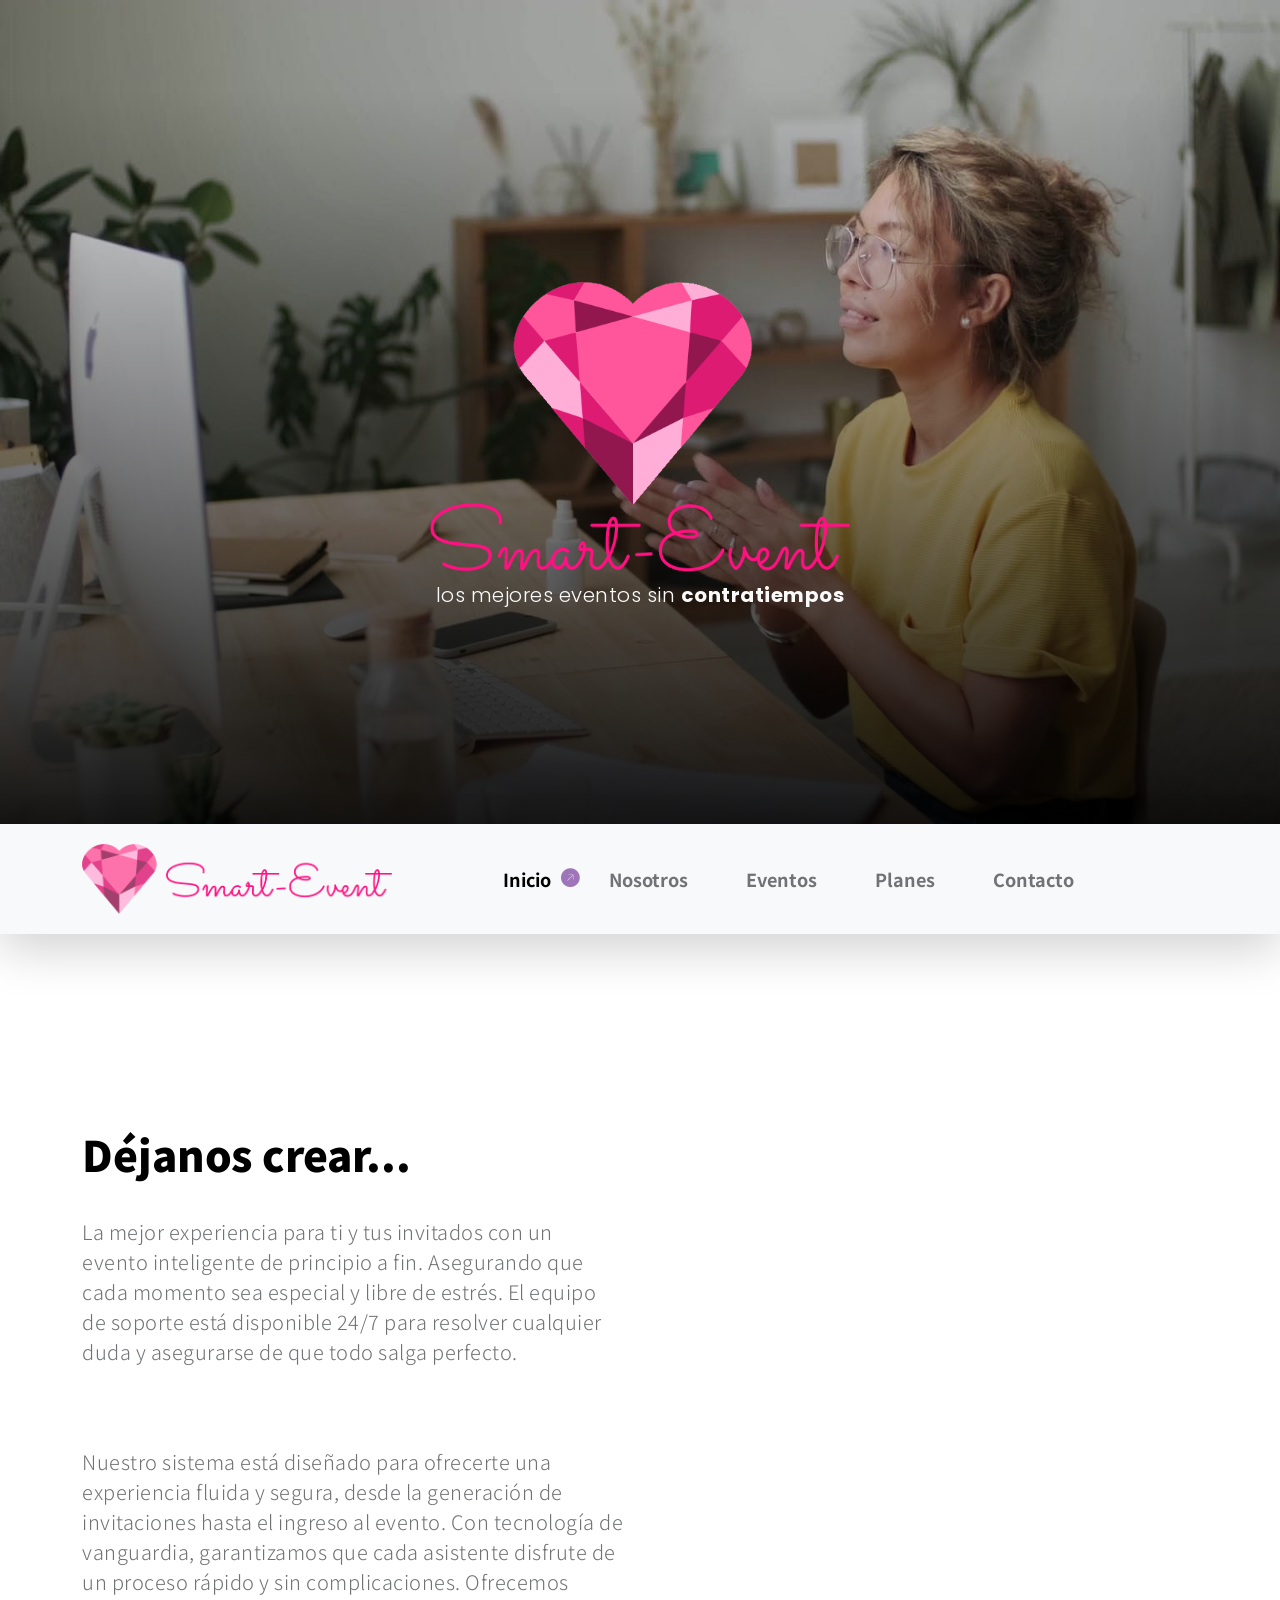
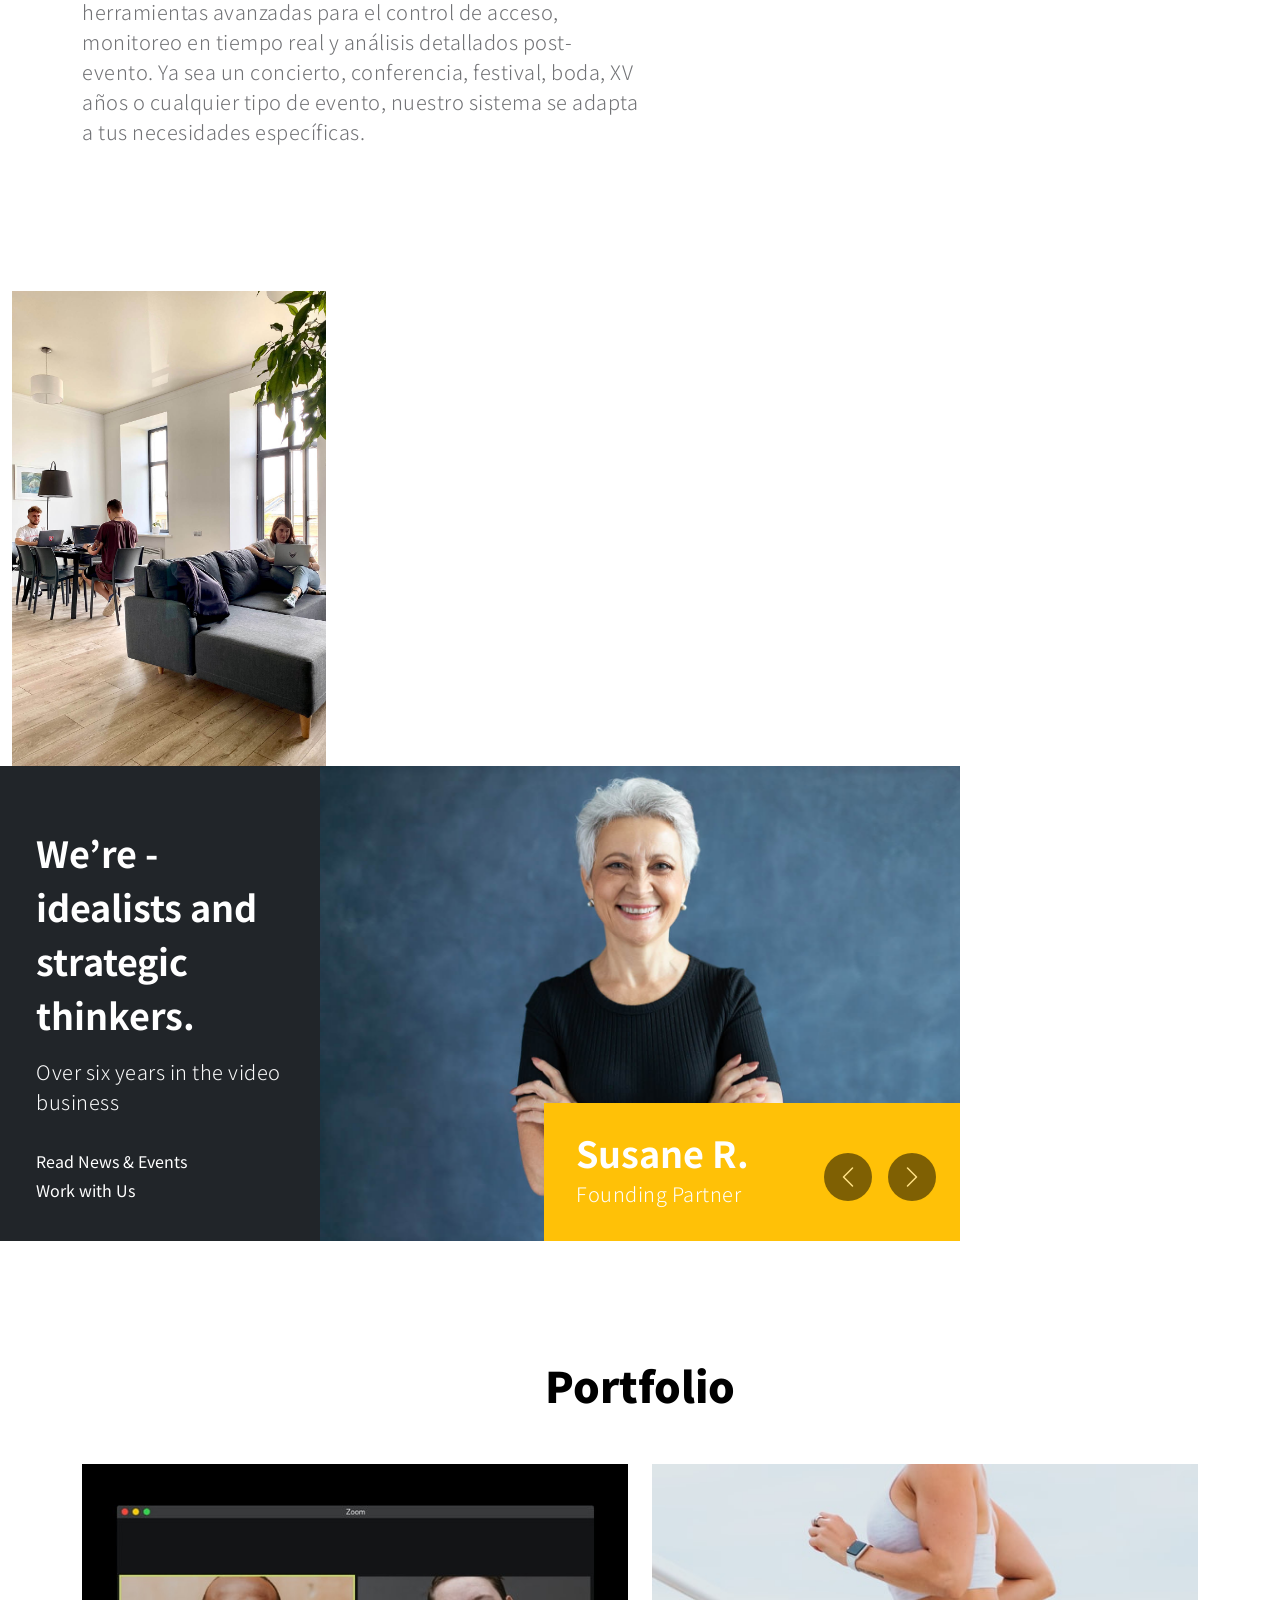
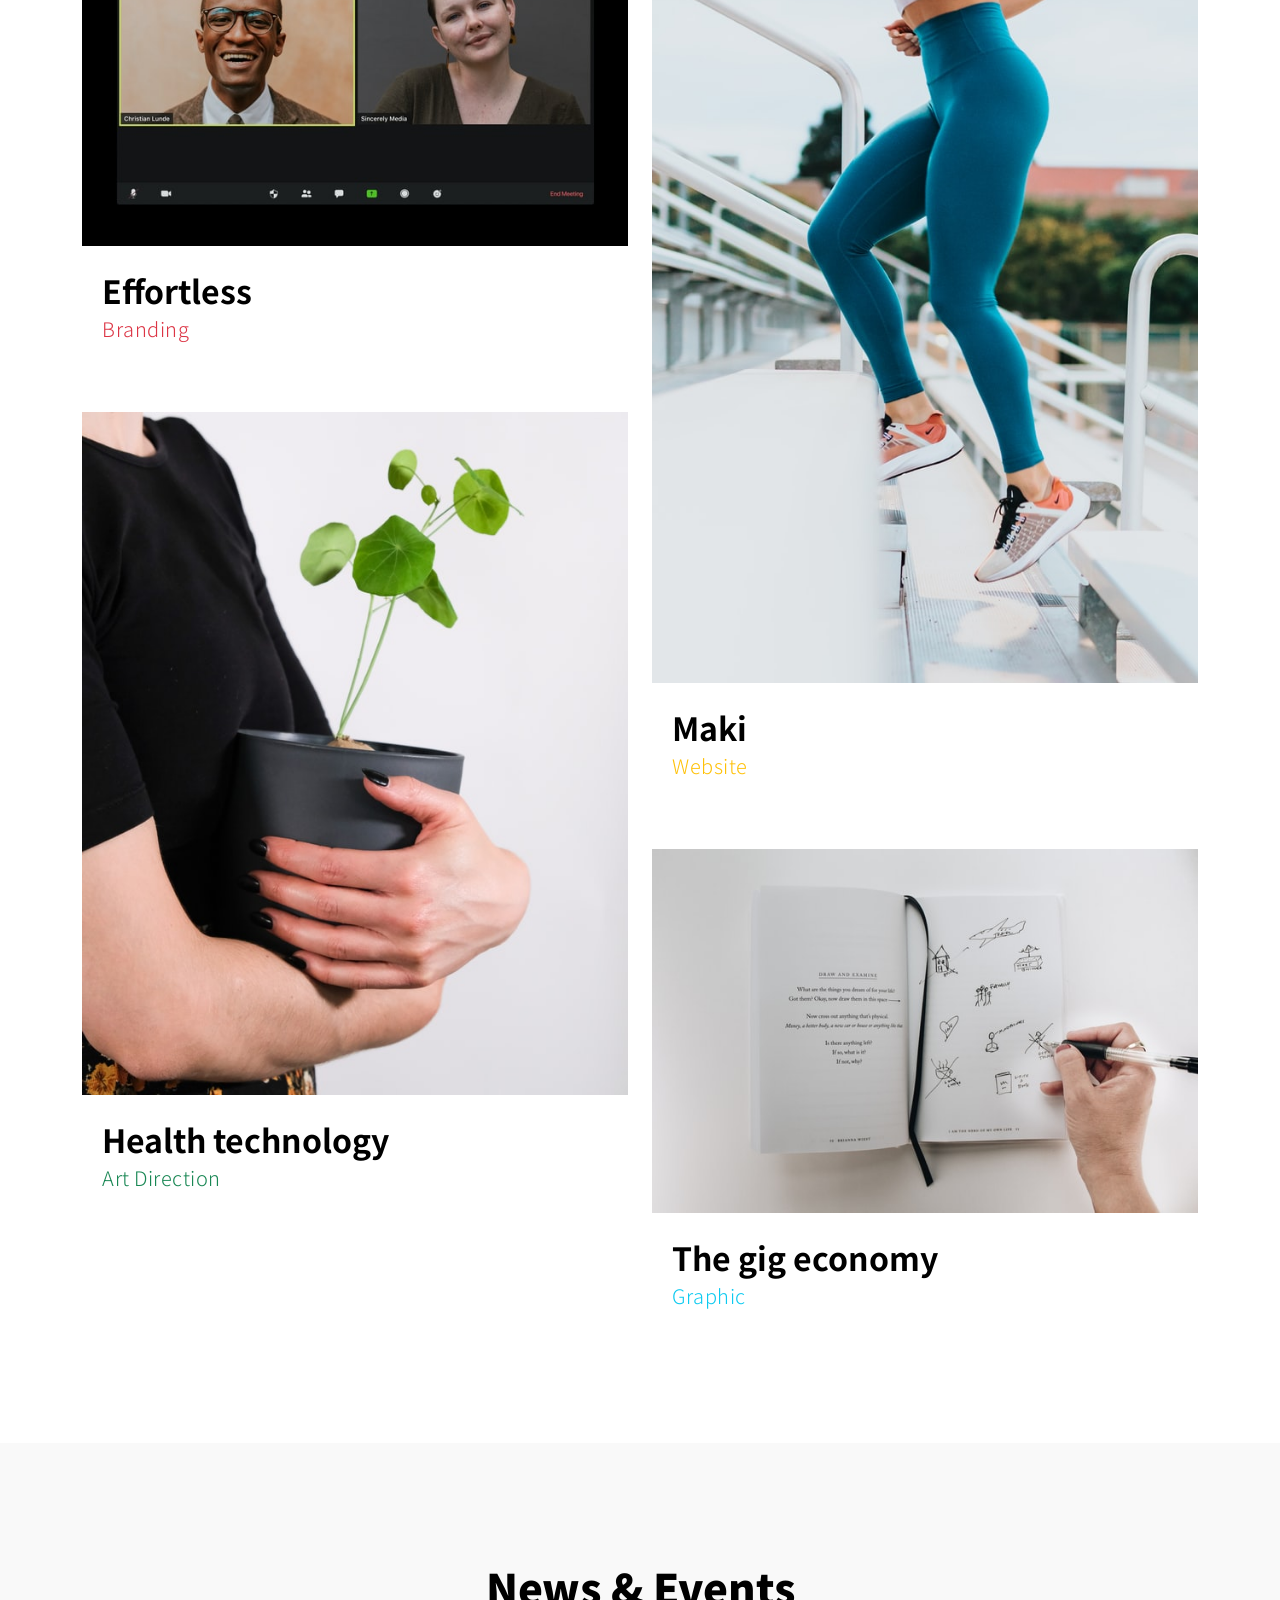
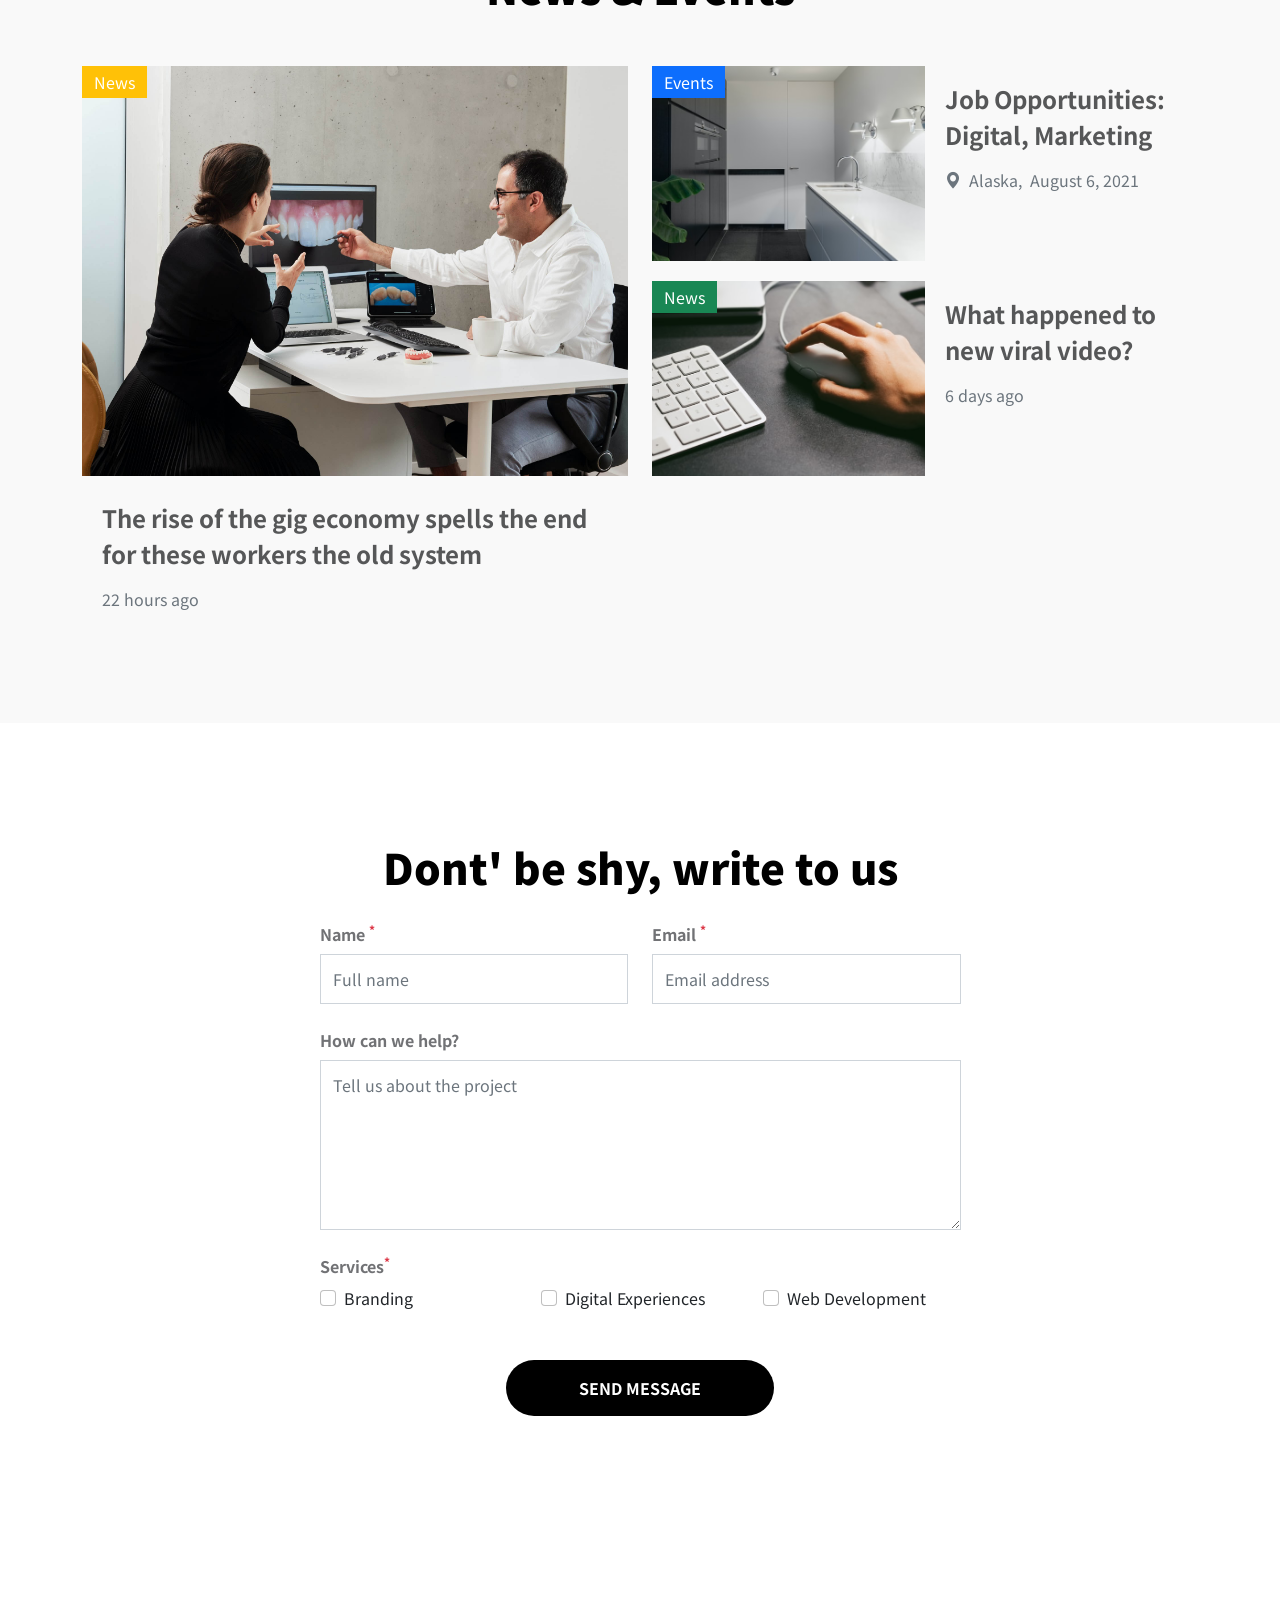
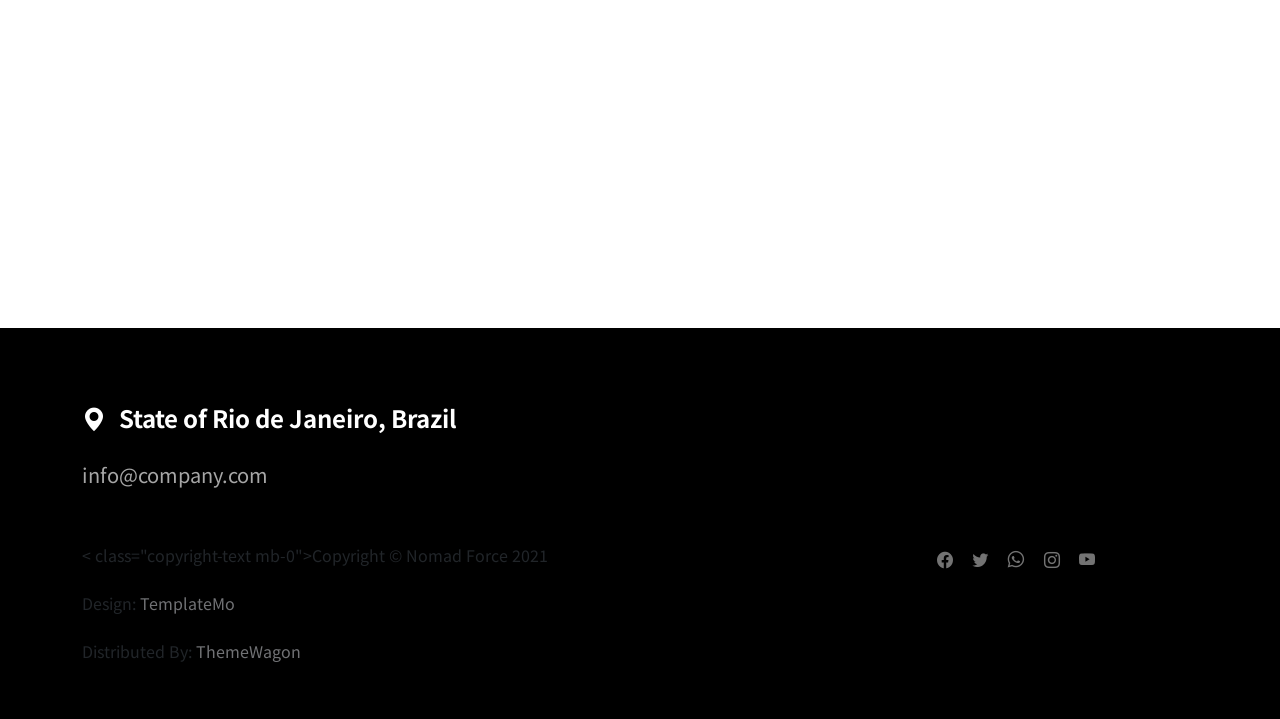
==== landing_se/index.html @ 89d05537 "landing en proceso" ====
<!doctype html>
<html lang="en">
    <head>
        <meta charset="utf-8">
        <meta name="viewport" content="width=device-width, initial-scale=1">

        <meta name="description" content="">
        <meta name="author" content="">

        <title>Smart Event</title>

        <!-- CSS FILES -->
        <link rel="preconnect" href="https://fonts.googleapis.com">

        <link rel="preconnect" href="https://fonts.gstatic.com" crossorigin>
        
        <link href="https://fonts.googleapis.com/css2?family=Noto+Sans+JP:wght@100;300;400;700;900&display=swap" rel="stylesheet">

        <link href="css/bootstrap.min.css" rel="stylesheet">
        <link href="css/bootstrap-icons.css" rel="stylesheet">

        <link rel="stylesheet" href="css/magnific-popup.css">

        <link href="css/aos.css" rel="stylesheet">
        <link rel="preconnect" href="https://fonts.googleapis.com">
        <link rel="preconnect" href="https://fonts.gstatic.com" crossorigin>
        <link href="https://fonts.googleapis.com/css2?family=Poppins:wght@100;300;600&display=swap" rel="stylesheet">
        <link href="https://fonts.googleapis.com/css2?family=Dosis&display=swap" rel="stylesheet">
        <link href="css/templatemo-nomad-force.css" rel="stylesheet">
<!--

TemplateMo 567 Nomad Force

https://templatemo.com/tm-567-nomad-force

-->
    </head>
    
    <body>
    
        <main>

            <section class="hero" id="hero">
                <div class="heroText">
                    <img class="mt-2" src="../assets/brand/img/SmartEventLogoGlow.png" data-aos="zoom-in" data-aos-delay="500" alt="" width="auto" height="290" >
                    <!-- <h3 class="text-white mt-2 mb-lg-4" data-aos="zoom-in" data-aos-delay="500">
                        Smart-Events
                    </h3> -->

                    <p class="text-secondary-white-color mt-2" data-aos="fade-up" data-aos-delay="700" style="font-family: 'Poppins', sans-serif;">
                        los mejores eventos sin <strong >contratiempos</strong>
                    </p>
                </div>

                <div class="videoWrapper">
                    <video autoplay="" loop="" muted="" class="custom-video" poster="videos/792bd98f3e617786c850493560e11c45.jpg">
                        <source src="videos/check-incodigoqr.mp4" type="video/mp4">

                        Your browser does not support the video tag.
                    </video>
                </div>

                <div class="overlay"></div>
            </section>

            <nav class="navbar navbar-expand-lg bg-light shadow-lg">
                <div class="container">

                    <a class="navbar-brand" href="index.html" style="color: #dd1b73; font-family: 'Poppins', sans-serif;">
                        <img src="../assets/brand/img/SmartEventWide.png" alt="" width="auto" height="70">
                    </a>

                    <button class="navbar-toggler" type="button" data-bs-toggle="collapse" data-bs-target="#navbarNav" aria-controls="navbarNav" aria-expanded="false" aria-label="Toggle navigation">
                        <span class="navbar-toggler-icon"></span>
                    </button>

                    <div class="collapse navbar-collapse" id="navbarNav">
                        <ul class="navbar-nav mx-auto">
                            <li class="nav-item active">
                                <a class="nav-link" href="#hero">Inicio</a>
                            </li>

                            <li class="nav-item">
                                <a class="nav-link" href="#about">Nosotros</a>
                            </li>

                            <li class="nav-item">
                                <a class="nav-link" href="#portfolio">Eventos</a>
                            </li>

                            <li class="nav-item">
                                <a class="nav-link" href="#news">Planes</a>
                            </li>

                            <li class="nav-item">
                                <a class="nav-link" href="#contact">Contacto</a>
                            </li>
                        </ul>
                    </div>
                </div>
            </nav>

            <section class="section-padding pb-0" id="about">
                <div class="container mb-5 pb-lg-5">
                    <div class="row">
                        <div class="col-12">
                            <h2 class="mb-3" data-aos="fade-up">Déjanos crear...</h2>
                        </div>

                        <div class="col-lg-6 col-12 mt-3 mb-lg-5">
                            <p class="me-4" data-aos="fade-up" data-aos-delay="300">La mejor experiencia para ti y tus invitados <a rel="nofollow" href="http://paypal.me/templatemo" target="_blank">con un evento inteligente</a> de principio a<a rel="nofollow" href="https://templatemo.com/tm-567-nomad-force" target="_parent"> fin. Asegurando que cada momento sea especial y libre de estrés. El equipo de soporte está disponible 24/7 para resolver cualquier duda y asegurarse de que todo salga perfecto.</p>
                        </div>

                        <div class="col-lg-6 col-12 mt-lg-3 mb-lg-5">
                            <p data-aos="fade-up" data-aos-delay="500">Nuestro sistema está diseñado para ofrecerte una experiencia fluida y segura, desde la generación de invitaciones hasta el ingreso al evento. Con tecnología de vanguardia, garantizamos que cada asistente disfrute de un proceso rápido y sin complicaciones. Ofrecemos herramientas avanzadas para el control de acceso, monitoreo en tiempo real y análisis detallados post-evento. Ya sea un concierto, conferencia, festival, boda, XV años o cualquier tipo de evento, nuestro sistema se adapta a tus necesidades específicas.</p>
                        </div>

                    </div>
                </div>

                <div class="container-fluid">
                    <div class="row">
                        <div class="col-lg-3 col-12 p-0">      
                            <img src="images/elena-rabkina-eVVzwsNhNf4-unsplash.jpg" class="img-fluid about-image" alt="">
                        </div>

                        <div class="col-lg-3 col-12 bg-dark">  
                            <div class="d-flex flex-column flex-wrap justify-content-center h-100 py-5 px-4 pt-lg-4 pb-lg-0">
                                <h3 class="text-white mb-3" data-aos="fade-up">We’re - idealists and strategic thinkers.</h3>

                                <p class="text-secondary-white-color" data-aos="fade-up">Over six years in the video business</p>

                                <div class="mt-3 custom-links">
                                    
                                    <a href="#news" class="text-white custom-link" data-aos="zoom-in" data-aos-delay="100">Read News & Events</a>

                                    <a href="#contact" class="text-white custom-link" data-aos="zoom-in" data-aos-delay="300">Work with Us</a>
                                </div>

                            </div>
                        </div>

                        <div class="col-lg-6 col-12 p-0">  
                            <section id="myCarousel" class="carousel slide carousel-fade" data-bs-ride="carousel">
                                <div class="carousel-inner">
                                    <div class="carousel-item active">
                                        <img src="images/people/studio-shot-beautiful-happy-retired-caucasian-female-with-pixie-hairdo-crossing-arms-her-chest-having-confident-look-smiling-broadly.jpg" class="img-fluid team-image" alt="">

                                        <div class="team-thumb bg-warning">
                                            <h3 class="text-white mb-0">Susane R.</h3>

                                            <p class="text-secondary-white-color mb-0">Founding Partner</p>
                                        </div>
                                    </div>

                                    <div class="carousel-item">
                                        <img src="images/people/project-leder-with-disabilities-looking-front-sitting-immobilized-wheelchair-business-office-room.jpg" class="img-fluid team-image" alt="">

                                        <div class="team-thumb bg-primary">
                                            <h3 class="text-white mb-0">Morgan S.</h3>

                                            <p class="text-secondary-white-color mb-0">CEO & Investor</p>
                                        </div>
                                    </div>

                                    <div class="carousel-item">
                                        <img src="images/people/asia-business-woman-feeling-happy-smiling-looking-camera-while-relax-home-office.jpg" class="img-fluid team-image" alt="">

                                        <div class="team-thumb bg-success">
                                            <h3 class="text-white mb-0">Naomi W.</h3>

                                            <p class="text-secondary-white-color mb-0">Art Director</p>
                                        </div>
                                    </div>

                                    <div class="carousel-item">
                                        <img src="images/people/happy-african-american-professional-manager-smiling-looking-camera-headshot-portrait.jpg" class="img-fluid team-image" alt="">

                                        <div class="team-thumb bg-info">
                                            <h3 class="text-white mb-0">Robinson H.</h3>

                                            <p class="text-secondary-white-color mb-0">Sales & Marketing</p>
                                        </div>
                                    </div>

                                    <div class="carousel-item">
                                        <img src="images/people/working-business-lady.jpg" class="img-fluid team-image" alt="">

                                        <div class="team-thumb bg-danger">
                                            <h3 class="text-white mb-0">Jane M.</h3>

                                            <p class="text-secondary-white-color mb-0">Project Management</p>
                                        </div>
                                    </div>
                                </div>

                                <button class="carousel-control-prev" type="button" data-bs-target="#myCarousel" data-bs-slide="prev">
                                      <span class="carousel-control-prev-icon" aria-hidden="true"></span>

                                      <span class="visually-hidden">Previous</span>
                                </button>

                                <button class="carousel-control-next" type="button" data-bs-target="#myCarousel" data-bs-slide="next">
                                      <span class="carousel-control-next-icon" aria-hidden="true"></span>

                                      <span class="visually-hidden">Next</span>
                                </button>
                            </section>

                        </div>
                    </div>
                </div>
            </section>

            <section class="section-padding" id="portfolio">
                <div class="container">
                    <div class="row">

                        <div class="col-12">
                            <h2 class="mb-5 text-center" data-aos="fade-up">Portfolio</h2>
                        </div>

                        <div class="col-lg-6 col-12">
                            <div class="portfolio-thumb mb-5" data-aos="fade-up">
                                <a href="images/portfolio/visuals-Y4qzW3AsvqI-unsplash.jpeg" class="image-popup">
                                    <img src="images/portfolio/visuals-Y4qzW3AsvqI-unsplash.jpeg" class="img-fluid portfolio-image" alt="">
                                </a>

                                <div class="portfolio-info">                     
                                    <h4 class="portfolio-title mb-0">Effortless</h4>

                                    <p class="text-danger">Branding</p>
                                </div>
                            </div> 

                            <div class="portfolio-thumb" data-aos="fade-up">
                                <a href="images/portfolio/severin-candrian-nn3uIZqmUtE-unsplash.jpeg" class="image-popup">
                                    <img src="images/portfolio/severin-candrian-nn3uIZqmUtE-unsplash.jpeg" class="img-fluid portfolio-image" alt="">
                                </a>

                                <div class="portfolio-info">                     
                                    <h4 class="portfolio-title mb-0">Health technology</h4>

                                    <p class="text-success">Art Direction</p>
                                </div>
                            </div> 
                        </div>

                        <div class="col-lg-6 col-12">
                            <div class="portfolio-thumb mt-5 mt-lg-0 mb-5" data-aos="fade-up">
                                <a href="images/portfolio/tyler-nix-Y1drF0Y3Oe0-unsplash.jpeg" class="image-popup">
                                    <img src="images/portfolio/tyler-nix-Y1drF0Y3Oe0-unsplash.jpeg" class="img-fluid portfolio-image" alt="">
                                </a>

                                <div class="portfolio-info">                     
                                    <h4 class="portfolio-title mb-0">Maki</h4>

                                    <p class="text-warning">Website</p>
                                </div>
                            </div> 

                            <div class="portfolio-thumb" data-aos="fade-up">
                                <a href="images/portfolio/thought-catalog-gv-T-OjLe4c-unsplash.jpeg" class="image-popup">
                                    <img src="images/portfolio/thought-catalog-gv-T-OjLe4c-unsplash.jpeg" class="img-fluid portfolio-image" alt="">
                                </a>

                                <div class="portfolio-info">                     
                                    <h4 class="portfolio-title mb-0">The gig economy</h4>

                                    <p class="text-info">Graphic</p>
                                </div>
                            </div> 
                        </div>

                    </div>
                </div>
            </section>

            <section class="news section-padding" id="news">
                <div class="container">
                    <div class="row">

                        <div class="col-12">
                            <h2 class="mb-5 text-center" data-aos="fade-up">News & Events</h2>
                        </div>

                        <div class="col-lg-6 col-12 mb-5 mb-lg-0">
                            <div class="news-thumb" data-aos="fade-up">
                                <a href="news-detail.html" class="news-image-hover news-image-hover-warning">
                                    <img src="images/news/caroline-lm-uqveD8dYPUM-unsplash.jpg" class="img-fluid large-news-image news-image" alt="">
                                </a>

                                <div class="news-category bg-warning text-white">News</div>
                                
                                <div class="news-text-info">
                                    <h5 class="news-title">
                                        <a href="news-detail.html" class="news-title-link">The rise of the gig economy spells the end for these workers the old system</a>
                                    </h5>

                                    <span class="text-muted">22 hours ago</span>
                                </div>
                            </div> 
                        </div>

                        <div class="col-lg-6 col-12">
                            <div class="news-thumb news-two-column d-flex flex-column flex-lg-row" data-aos="fade-up">
                                <div class="news-top w-100">
                                    
                                    <a href="news-detail.html" class="news-image-hover news-image-hover-primary">
                                        <img src="images/news/jean-philippe-delberghe-MmanXAs1sKw-unsplash.jpeg" class="img-fluid news-image" alt="">
                                    </a>

                                    <div class="news-category bg-primary text-white">Events</div>
                                </div>
                                
                                <div class="news-bottom w-100">
                                    <div class="news-text-info">
                                        <h5 class="news-title">
                                            <a href="news-detail.html" class="news-title-link">Job Opportunities: Digital, Marketing</a>
                                        </h5>

                                        <div class="d-flex flex-wrap">
                                            <span class="text-muted me-2">
                                                <i class="bi-geo-alt-fill me-1 mb-2 mb-lg-0"></i>
                                                Alaska,
                                            </span>

                                            <span class="text-muted">August 6, 2021</span>
                                        </div>
                                    </div>
                                </div>
                            </div> 

                            <div class="news-thumb news-two-column d-flex flex-column flex-lg-row" data-aos="fade-up">
                                <div class="news-top w-100" data-aos="fade-up">
                                    
                                    <a href="news-detail.html" class="news-image-hover news-image-hover-success">
                                        <img src="images/news/maria-stewart-p4tj0g-_aMM-unsplash.jpeg" class="img-fluid news-image" alt="">
                                    </a>

                                    <div class="news-category bg-success text-white">News</div>
                                </div>
                                
                                <div class="news-bottom w-100">
                                    <div class="news-text-info">
                                        <h5 class="news-title">
                                            <a href="news-detail.html" class="news-title-link">What happened to new viral video?</a>
                                        </h5>

                                        <span class="text-muted">6 days ago</span>
                                    </div>
                                </div>
                            </div> 
                        </div>

                    </div>
                </div>
            </section>

            <section class=" contact section-padding" id="contact">
                <div class="container">
                    <div class="row">
                        
                        <div class="col-lg-7 col-12 mx-auto">

                            <h2 class="mb-4 text-center" data-aos="fade-up">Dont' be shy, write to us</h2>

                            <form action="#" method="post" class="contact-form" role="form" data-aos="fade-up">

                                <div class="row">
                                    
                                    <div class="col-lg-6 col-6">
                                        <label for="name" class="form-label">Name <sup class="text-danger">*</sup></label>

                                        <input type="text" name="name" id="name" class="form-control" placeholder="Full name" required>
                                    </div>

                                    <div class="col-lg-6 col-6">
                                        <label for="email" class="form-label">Email <sup class="text-danger">*</sup></label>

                                        <input type="email" name="email" id="email" pattern="[^ @]*@[^ @]*" class="form-control" placeholder="Email address" required>
                                    </div>

                                    <div class="col-12 my-4">
                                        <label for="message" class="form-label">How can we help?</label>

                                        <textarea name="message" rows="6" class="form-control" id="message" placeholder="Tell us about the project" required></textarea>
                                        
                                    </div>

                                    <div class="col-12">
                                        <label for="services" class="form-label">Services<sup class="text-danger">*</sup></label>
                                    </div>

                                    <div class="col-lg-4 col-12">
                                        <div class="form-check">
                                            <input type="checkbox" id="checkbox1" name="checkbox1" class="form-check-input">

                                            <label class="form-check-label" for="checkbox1">Branding</label>
                                          </div>
                                    </div>

                                    <div class="col-lg-4 col-12 my-2 my-lg-0">
                                        <div class="form-check">
                                            <input type="checkbox" id="checkbox2" name="checkbox2" class="form-check-input">

                                            <label class="form-check-label" for="checkbox2">Digital Experiences</label>
                                          </div>
                                    </div>

                                    <div class="col-lg-4 col-12">
                                        <div class="form-check">
                                            <input type="checkbox" id="checkbox3" name="checkbox3" class="form-check-input">

                                            <label class="form-check-label" for="checkbox3">Web Development</label>
                                          </div>
                                    </div>
                                </div>

                                <div class="col-lg-5 col-12 mx-auto mt-5">
                                    <button type="submit" class="form-control">Send Message</button>
                                </div>
                            </form>
                        </div>

                    </div>
                </div>
            </section>

            <section class="google-map">
                <iframe src="https://maps.google.com/maps?q=Av.+L%C3%BAcio+Costa,+Rio+de+Janeiro+-+RJ,+Brazil&t=&z=13&ie=UTF8&iwloc=&output=embed" class="map-iframe" width="100%" height="400" style="border:0;" allowfullscreen="" loading="lazy"></iframe>
            </section>

        </main>

        <footer class="site-footer">
            <div class="container">
                <div class="row">

                    <div class="col-12">
                        <h5 class="text-white">
                            <i class="bi-geo-alt-fill me-2"></i>
                            State of Rio de Janeiro, Brazil
                        </h5>

                        <a href="mailto:info@company.com" class="custom-link mt-3 mb-5">
                            info@company.com
                        </a>
                    </div>

                    <div class="col-6">
                        < class="copyright-text mb-0">Copyright © Nomad Force 2021 
                        
                        <br><br>Design: <a href="https://templatemo.com/page/1" target="_parent">TemplateMo</a><br><br>
                    
                        Distributed By: <a href="https://themewagon.com/" target="_blank">ThemeWagon</a>
                    </p>
                    
                    </div>

                    <div class="col-lg-3 col-5 ms-auto">
                        <ul class="social-icon">
                            <li><a href="#" class="social-icon-link bi-facebook"></a></li>

                            <li><a href="#" class="social-icon-link bi-twitter"></a></li>

                            <li><a href="#" class="social-icon-link bi-whatsapp"></a></li>

                            <li><a href="#" class="social-icon-link bi-instagram"></a></li>

                            <li><a href="#" class="social-icon-link bi-youtube"></a></li>
                        </ul>
                    </div>

                </div>
            </section>
        </footer>

        <!-- JAVASCRIPT FILES -->
        <script src="js/jquery.min.js"></script>
        <script src="js/bootstrap.bundle.min.js"></script>
        <script src="js/jquery.sticky.js"></script>
        <script src="js/aos.js"></script>
        <script src="js/jquery.magnific-popup.min.js"></script>
        <script src="js/magnific-popup-options.js"></script>
        <script src="js/scrollspy.min.js"></script>
        <script src="js/custom.js"></script>

    </body>
</html>
---- landing_se/css/templatemo-nomad-force.css ----
/*

TemplateMo 567 Nomad Force

https://templatemo.com/tm-567-nomad-force

*/

/*---------------------------------------
  CUSTOM PROPERTIES ( VARIABLES )             
-----------------------------------------*/
:root {
  --white-color:                  #FFFFFF;
  --primary-color:                #9F75B9;
  --section-bg-color:             #f9f9f9;
  --dark-color:                   #000000;
  --grey-color:                   #fcfeff;
  --text-secondary-white-color:   rgba(255, 255, 255, 0.98);
  --title-color:                  #565758;
  --p-color:                      #717275;

  --body-font-family:           'Noto Sans JP', sans-serif;

  --h1-font-size:               72px;
  --h2-font-size:               42px;
  --h3-font-size:               36px;
  --h4-font-size:               32px;
  --h5-font-size:               24px;
  --h6-font-size:               22px;
  --p-font-size:                20px;
  --copyright-text-font-size:   14px;
  --custom-link-font-size:      12px;

  --font-weight-light:          300;
  --font-weight-normal:         400;
  --font-weight-bold:           700;
  --font-weight-black:          900;
}

body,
html {
  height: 100%;
}

body {
    background: var(--white-color);
    font-family: var(--body-font-family);    
    position: relative;
}

/*---------------------------------------
  TYPOGRAPHY               
-----------------------------------------*/

h2,
h3,
h4,
h5,
h6 {
  color: var(--dark-color);
  line-height: inherit;
}

h1,
h2,
h3,
h4,
h5,
h6 {
  font-weight: var(--font-weight-bold);
}

h1,
h2 {
  font-weight: var(--font-weight-black);
}

h1 {
  font-size: var(--h1-font-size);
  line-height: normal;
}

h2 {
  font-size: var(--h2-font-size);
}

h3 {
  font-size: var(--h3-font-size);
}

h4 {
  font-size: var(--h4-font-size);
}

h5 {
  font-size: var(--h5-font-size);
}

h6 {
  font-size: var(--h6-font-size);
}

p {
  color: var(--p-color);
  font-size: var(--p-font-size);
  font-weight: var(--font-weight-light);
  letter-spacing: 0.5px;
}

.text-secondary-white-color {
  color: var(--text-secondary-white-color);
}

a, 
button {
  touch-action: manipulation;
  transition: all 0.3s;
}

a {
  color: var(--p-color);
  text-decoration: none;
}

a:hover {
  color: var(--primary-color);
}

::selection {
  background: var(--dark-color);
  color: var(--white-color);
}

.custom-underline {
  border-bottom: 2px solid var(--white-color);
  color: var(--white-color);
  padding-bottom: 4px;
}

.videoWrapper {
  position: relative;
  padding-bottom: 56.25%; /* 16:9 */
  height: 0;
  z-index: -100;
}

.custom-video {
  position: absolute;
  top: 0;
  left: 0;
  width: 100%;
  height: 100%;
}

.overlay {
  background: linear-gradient(to top, #000, transparent 90%);
  position: absolute;
  top: 0;
  right: 0;
  bottom: 0;
  left: 0;
}

/*---------------------------------------
  CUSTOM LINK               
-----------------------------------------*/
.custom-links {
  max-width: 230px;
}

.custom-link {
  position: relative;
  overflow: hidden;
  z-index: 1;
  display: inline-block;
  transition: all .3s cubic-bezier(.645,.045,.355,1);
}

.custom-link::after {
  content: "";
  width: 0;
  height: 2px;
  bottom: 0;
  position: absolute;
  left: auto;
  right: 0;
  z-index: -1;
  transition: width .6s cubic-bezier(.25,.8,.25,1) 0s;
  background: currentColor;
}

.custom-link:hover::after {
  width: 100%;
  left: 0;
  right: auto;
}

.custom-link:hover,
.custom-link:hover::after {
  color: var(--white-color);
}

b,
strong {
  font-weight: var(--font-weight-bold);
}

/*---------------------------------------
  NAVIGATION               
-----------------------------------------*/

.navbar {
  z-index: 9;
  right: 0;
  left: 0;
  padding-top: 15px;
  padding-bottom: 15px;
}

.navbar-brand {
  color: var(--primary-color);
  font-size: 24px;
  font-weight: var(--font-weight-bold);
}

.navbar-expand-lg .navbar-nav .nav-link {
  padding-right: 15px;
  padding-left: 15px;
}

.navbar-nav .nav-link::after {
  content: "\f140";
  font-family: bootstrap-icons;
  display: inline-block;
  margin-left: 10px;
  color: var(--primary-color);
  opacity: 0;
  -webkit-transition: opacity 0.3s, -webkit-transform 0.3s;
  -moz-transition: opacity 0.3s, -moz-transform 0.3s;
  transition: opacity 0.3s, transform 0.3s;
  -webkit-transform: translateY(10px);
  -moz-transform: translateY(10px);
  transform: translateY(10px);
}

.navbar-nav .nav-link:hover::after {
  opacity: 1;
  -webkit-transform: translateY(0px);
  -moz-transform: translateY(0px);
  transform: translateY(0px);
}

.navbar-nav .nav-link {
  color: var(--p-color);
  font-size: 18px;
  font-weight: var(--font-weight-bold);
  position: relative;
}

.navbar-nav .nav-link:hover::after,
.navbar-nav .nav-item.active .nav-link::after {
  color: var(--primary-color);
  opacity: 1;
  -webkit-transform: translateY(0px);
  -moz-transform: translateY(0px);
  transform: translateY(0px);
}

.navbar-nav .nav-item.active .nav-link,
.nav-link:focus, 
.nav-link:hover {
  color: var(--dark-color);
}

.nav-link:focus {
  color: var(--p-color);
}

.navbar-toggler {
  border: 0;
  padding: 0;
  cursor: pointer;
  margin: 0;
  width: 30px;
  height: 35px;
  outline: none;
}

.navbar-toggler:focus {
  outline: none;
  box-shadow: none;
}

.navbar-toggler[aria-expanded="true"] .navbar-toggler-icon {
  background: transparent;
}

.navbar-toggler[aria-expanded="true"] .navbar-toggler-icon:before,
.navbar-toggler[aria-expanded="true"] .navbar-toggler-icon:after {
  transition: top 300ms 50ms ease, -webkit-transform 300ms 350ms ease;
  transition: top 300ms 50ms ease, transform 300ms 350ms ease;
  transition: top 300ms 50ms ease, transform 300ms 350ms ease, -webkit-transform 300ms 350ms ease;
  top: 0;
}

.navbar-toggler[aria-expanded="true"] .navbar-toggler-icon:before {
  transform: rotate(45deg);
}

.navbar-toggler[aria-expanded="true"] .navbar-toggler-icon:after {
  transform: rotate(-45deg);
}

.navbar-toggler .navbar-toggler-icon {
  background: var(--dark-color);
  transition: background 10ms 300ms ease;
  display: block;
  width: 30px;
  height: 2px;
  position: relative;
}

.navbar-toggler .navbar-toggler-icon:before,
.navbar-toggler .navbar-toggler-icon:after {
  transition: top 300ms 350ms ease, -webkit-transform 300ms 50ms ease;
  transition: top 300ms 350ms ease, transform 300ms 50ms ease;
  transition: top 300ms 350ms ease, transform 300ms 50ms ease, -webkit-transform 300ms 50ms ease;
  position: absolute;
  right: 0;
  left: 0;
  background: var(--dark-color);
  width: 30px;
  height: 2px;
  content: '';
}

.navbar-toggler .navbar-toggler-icon:before {
  top: -8px;
}

.navbar-toggler .navbar-toggler-icon:after {
  top: 8px;
}

/*---------------------------------------
  HERO              
-----------------------------------------*/
.hero {
  position: relative;
  overflow: hidden;
}

@media screen and (min-width: 992px) {
  .hero {
    height: 100vh;
  }

  .custom-video,
  .news-detail-image {
    object-fit: cover;
    width: 100vw;
    height: 100vh;
  }

  .sticky-wrapper {
    position: relative;
    bottom: 76px;
  }
}

.heroText {
  position: absolute;
  z-index: 9;
  top: 50%;
  left: 50%;
  transform: translate(-50%, -50%);
  width: 85%;
  text-align: center;
}

/*---------------------------------------
  ABOUT & TEAM MEMBERS               
-----------------------------------------*/
.about-image,
.team-image {
  width: 100%;
  height: 100%;
  max-height: 635px;
  min-height: 475px;
  object-fit: cover;
}

.team-thumb {
  background: var(--white-color);
  position: absolute;
  bottom: 0;
  right: 0;
  width: 65%;
  padding: 22px 32px 32px 32px;
}

.carousel-control-next, 
.carousel-control-prev {
  top: auto;
  bottom: 2.5rem;
}

.carousel-control-prev {
  right: 4rem;
  left: auto;
}

.carousel-control-next-icon, 
.carousel-control-prev-icon {
  background-color: var(--dark-color);
  background-size: 50% 50%;
  border-radius: 100px;
  width: 3rem;
  height: 3rem;
}

/*---------------------------------------
  PORTFOLIO               
-----------------------------------------*/
.portfolio-thumb {
  position: relative;
  overflow: hidden;
}

.portfolio-info {
  margin: 20px;
}

/*---------------------------------------
  NEWS & EVENTS               
-----------------------------------------*/

.news,
.related-news {
  background: var(--section-bg-color);
}

.news-thumb {
  position: relative;
}

.news-category {
  background: var(--white-color);
  position: absolute;
  z-index: 9;
  top: 0;
  left: 0;
  padding: 4px 12px;
  display: inline-block;
}

.news-text-info {
  margin: 0 20px;
}

.news-title {
  margin-top: 15px;
  margin-bottom: 15px;
}

.news-title-link {
  color: var(--title-color);
  display: inline-block;
}

.news-title-link:hover {
  color: var(--dark-color);
}

.portfolio-image,
.news-image {
  display: block;
  transition: transform 0.6s ease-out;
}

.news-image-hover {
  display: inline-block;
  position: relative;
  overflow: hidden;
  z-index: 1;
  transition: all .3s cubic-bezier(.645,.045,.355,1);
  padding-bottom: 4px;
  height: 100%;
}

.news-image-hover::after {
  content: "";
  width: 0;
  height: 4px;
  bottom: 0;
  position: absolute;
  left: auto;
  right: 0;
  z-index: -1;
  transition: width .6s cubic-bezier(.25,.8,.25,1) 0s;
  background: #198754;
}

.news-image-hover-warning::after {
  background: #ffc107;
}

.news-image-hover-primary::after {
  background: #0d6efd;
}

.news-image-hover-success::after {
  background: #198754;
}

.news-image-hover:hover::after {
  width: 100%;
  left: 0;
  right: auto;
  z-index: 9;
}

.image-popup:hover .portfolio-image,
.news-image-hover:hover .news-image {
  transform: scale(1.02);
}

.news-two-column {
  min-height: 199px;
  margin-bottom: 16px;
}

.news-two-column .news-image {
  width: 100%;
  height: 100%;
  object-fit: cover;
}

.social-share-link,
.social-share-link + span {
  color: rgba(255, 255, 255, 0.65);
}

/*---------------------------------------
  SECTION               
-----------------------------------------*/
.section-padding {
  padding-top: 7rem;
  padding-bottom: 7rem;
}

/*---------------------------------------
  CONTACT              
-----------------------------------------*/
.contact-info {
  padding: 40px;
}

.contact-form .form-control {
  border-radius: 0;
  font-weight: var(--font-weight-normal);
  padding-top: 12px;
  padding-bottom: 12px;
}

.contact-form button[type='submit'] {
  background: var(--dark-color);
  border: none;
  border-radius: 100px;
  color: var(--white-color);
  font-weight: var(--font-weight-bold);
  text-transform: uppercase;
  padding: 16px;
  transition: all 0.6s ease-out;
}

.contact-form button[type='submit']:hover {
  background: var(--primary-color);
}

.form-label {
  color: var(--p-color);
  font-weight: var(--font-weight-bold);
}

.map-iframe {
  display: block;
  filter: grayscale(100);
}

/*---------------------------------------
  SITE FOOTER               
-----------------------------------------*/
.site-footer {
  background: var(--dark-color);
  padding-top: 4.5rem;
  padding-bottom: 2.5rem;
}

.site-footer .custom-link {
  color: rgba(255, 255, 255, 0.65);
  font-size: var(--p-font-size);
}

.site-footer .custom-link:hover,
.site-footer .social-icon-link:hover {
  color: var(--white-color);
}

.copyright-text {
  color: rgba(255, 255, 255, 0.45);
  font-size: var(--copyright-text-font-size);
}

/*---------------------------------------
  SOCIAL ICON               
-----------------------------------------*/
.social-icon {
  margin: 0;
  padding: 0;
}

.social-icon li {
  list-style: none;
  display: inline-block;
  vertical-align: top;
}

.social-icon-link {
  color: rgba(255, 255, 255, 0.45);
  font-size: 1rem;
  display: inline-block;
  vertical-align: top;
  margin-top: 4px;
  margin-bottom: 4px;
  margin-right: 15px;
}

.social-icon-link:hover {
  color: var(--primary-color);
}

/*---------------------------------------
  RESPONSIVE STYLES               
-----------------------------------------*/
@media screen and (min-width: 1600px) {
  .news-two-column {
    min-height: 232.5px;
  }
}

@media screen and (max-width: 991px) {
  h1 {
    font-size: 48px;
  }

  h2 {
    font-size: 36px;
  }

  h3 {
    font-size: 32px;
  }

  h4 {
    font-size: 28px;
  }

  h5 {
    font-size: 20px;
  }

  h6 {
    font-size: 18px;
  }

  .navbar {
    padding-top: 10px;
    padding-bottom: 10px;
  }

  .section-padding {
    padding-top: 6rem;
    padding-bottom: 6rem;
  }

  .team-thumb {
    left: 0;
    width: auto;
  }

  .news-two-column {
    height: auto !important;
    min-height: inherit;
  }

  .news .col-12 .news-two-column:first-child {
    margin-bottom: 38px;
  }
}

@media screen and (max-width: 767px) {
  .news-detail-title {
    font-size: 36px;
  }
}

@media screen and (max-width: 360px) {
  h1 {
    font-size: 32px;
  }

  .heroText p {
    font-size: 14px;
  }
}

@media screen and (max-width: 359px) {
  .news-detail-title {
    font-size: 22px;
  }
}
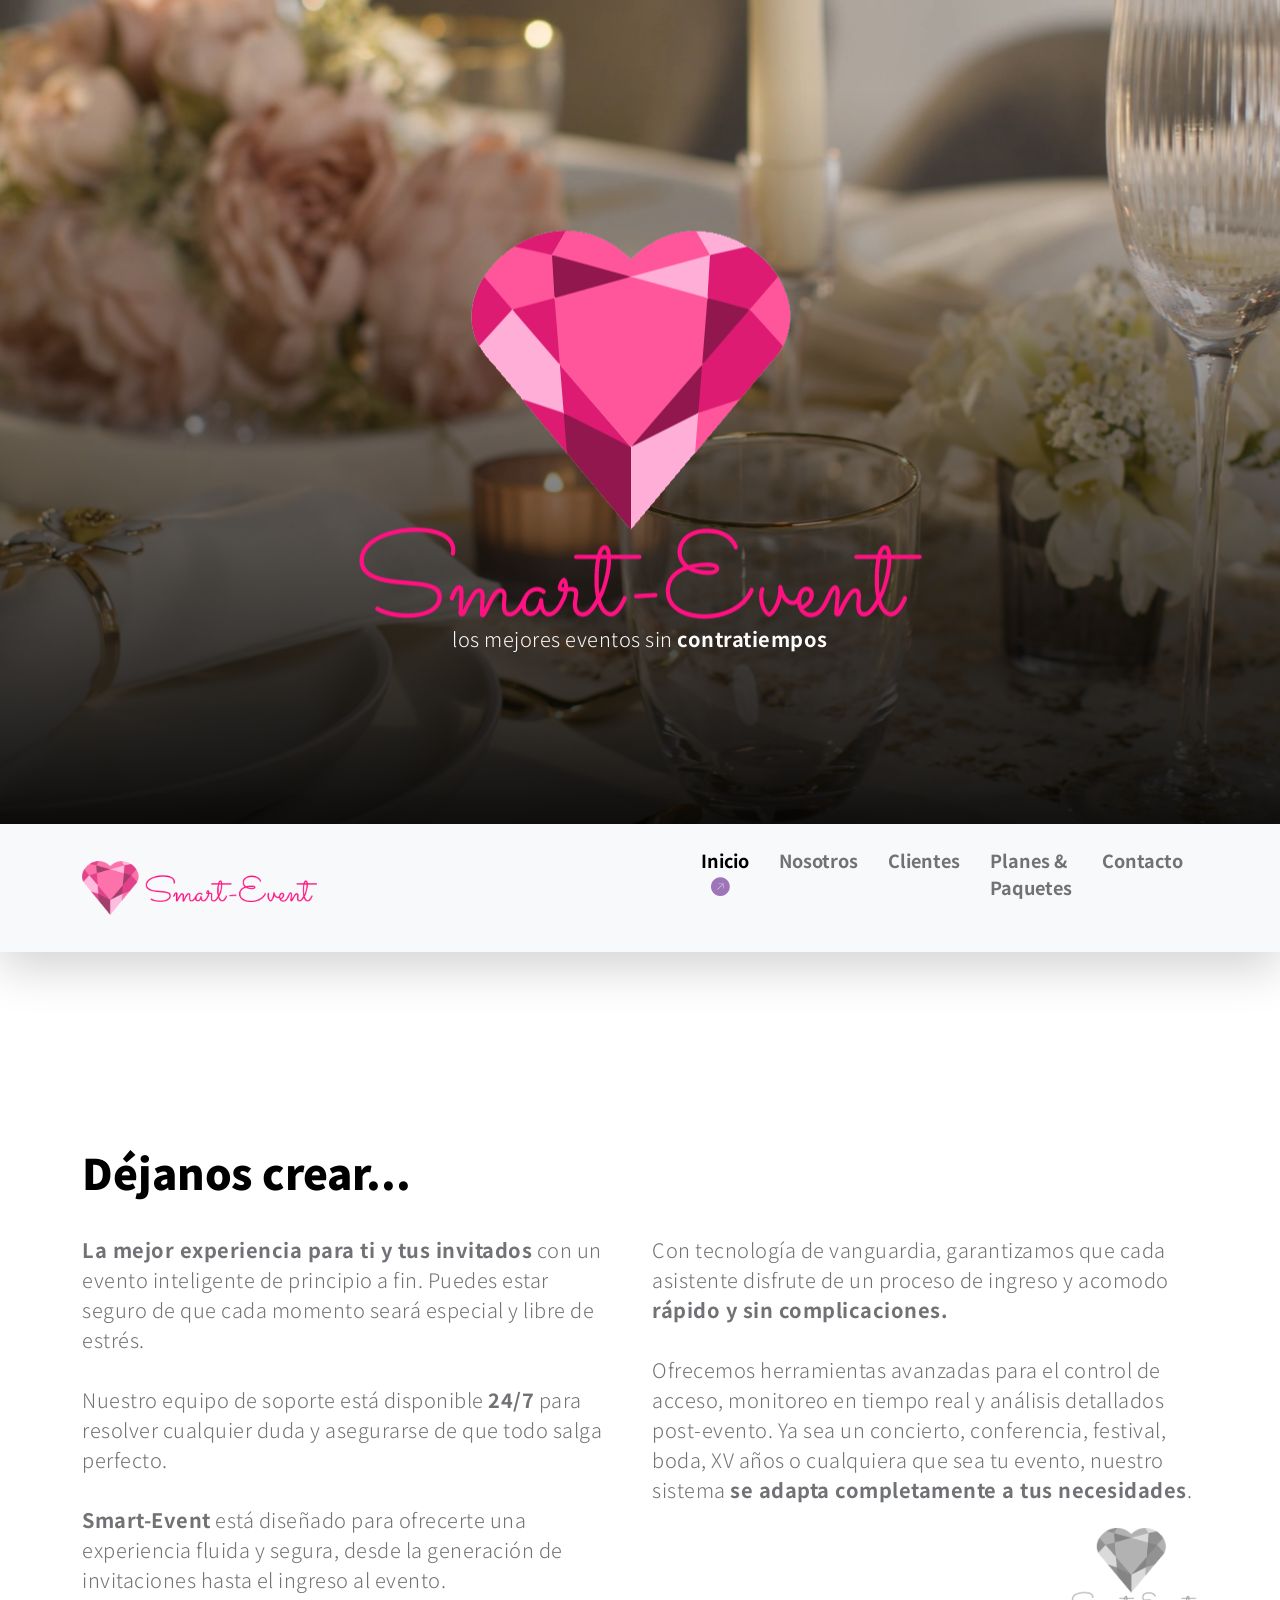
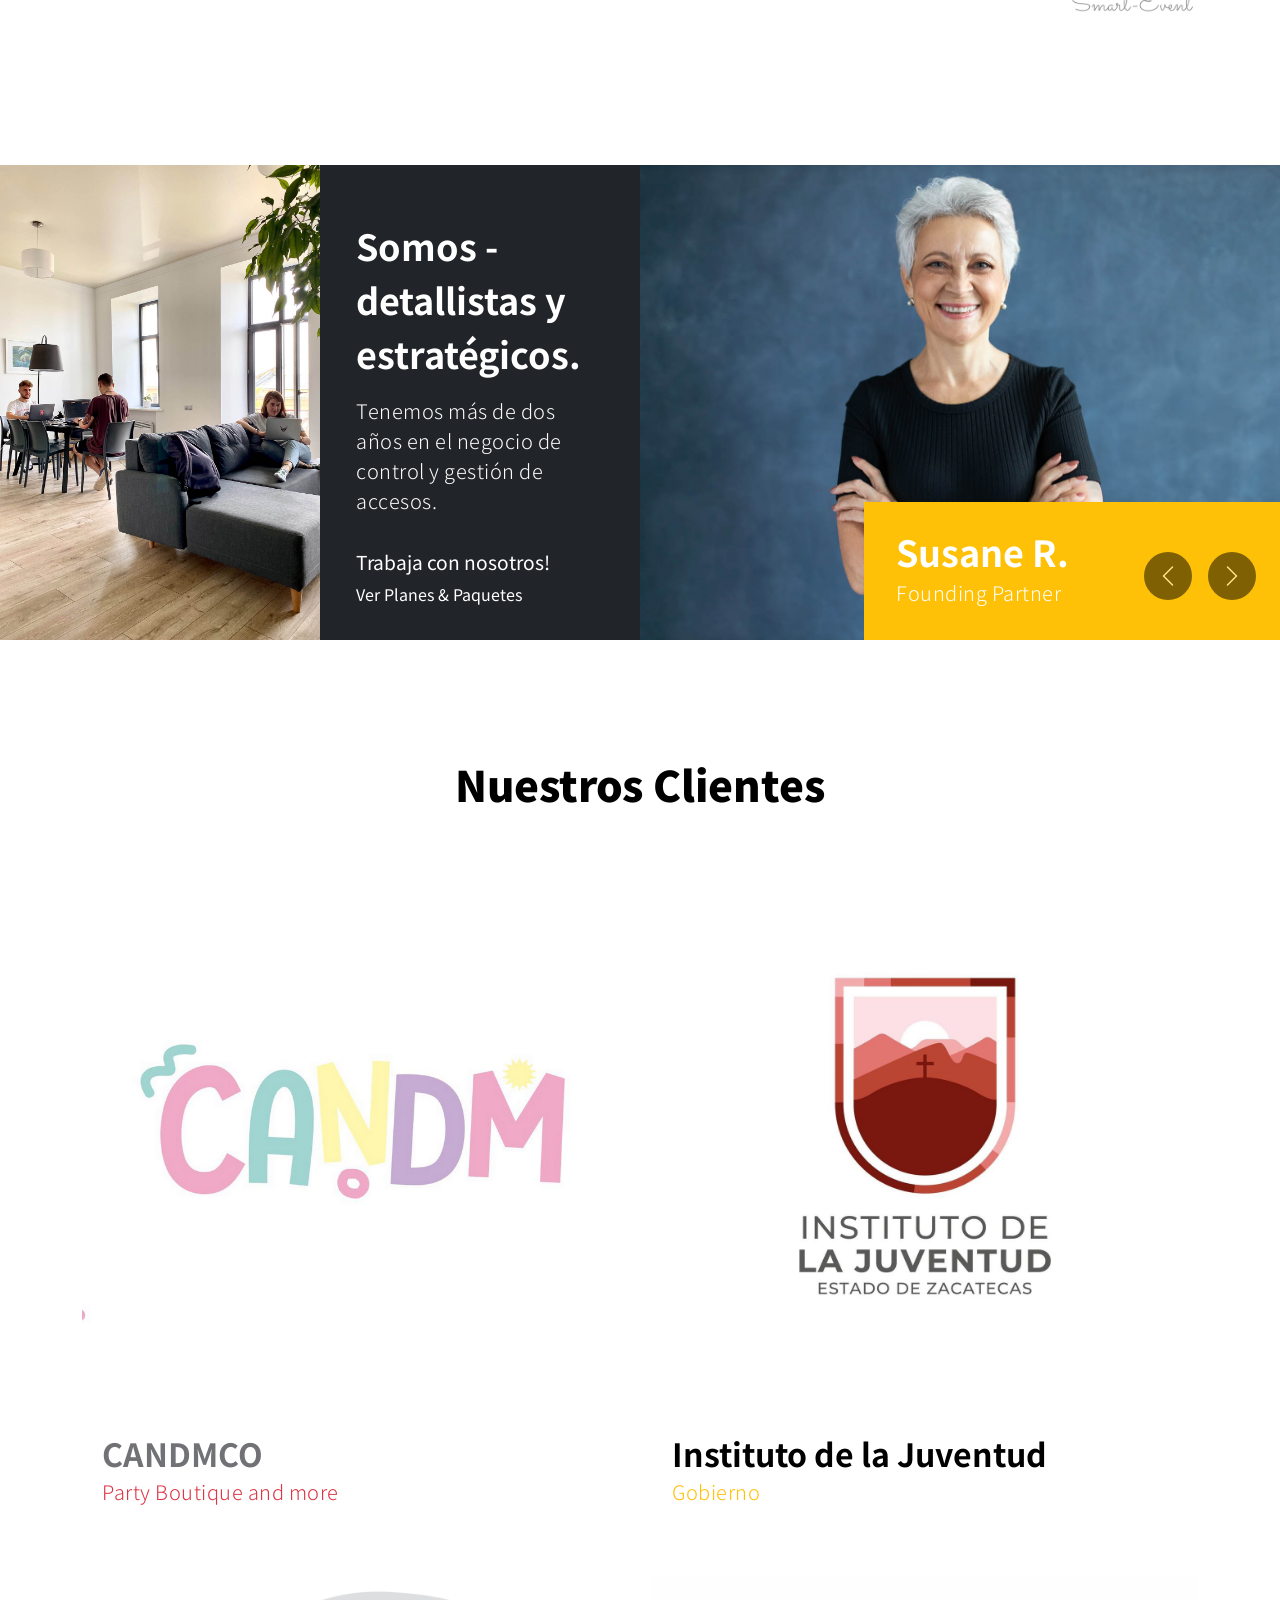
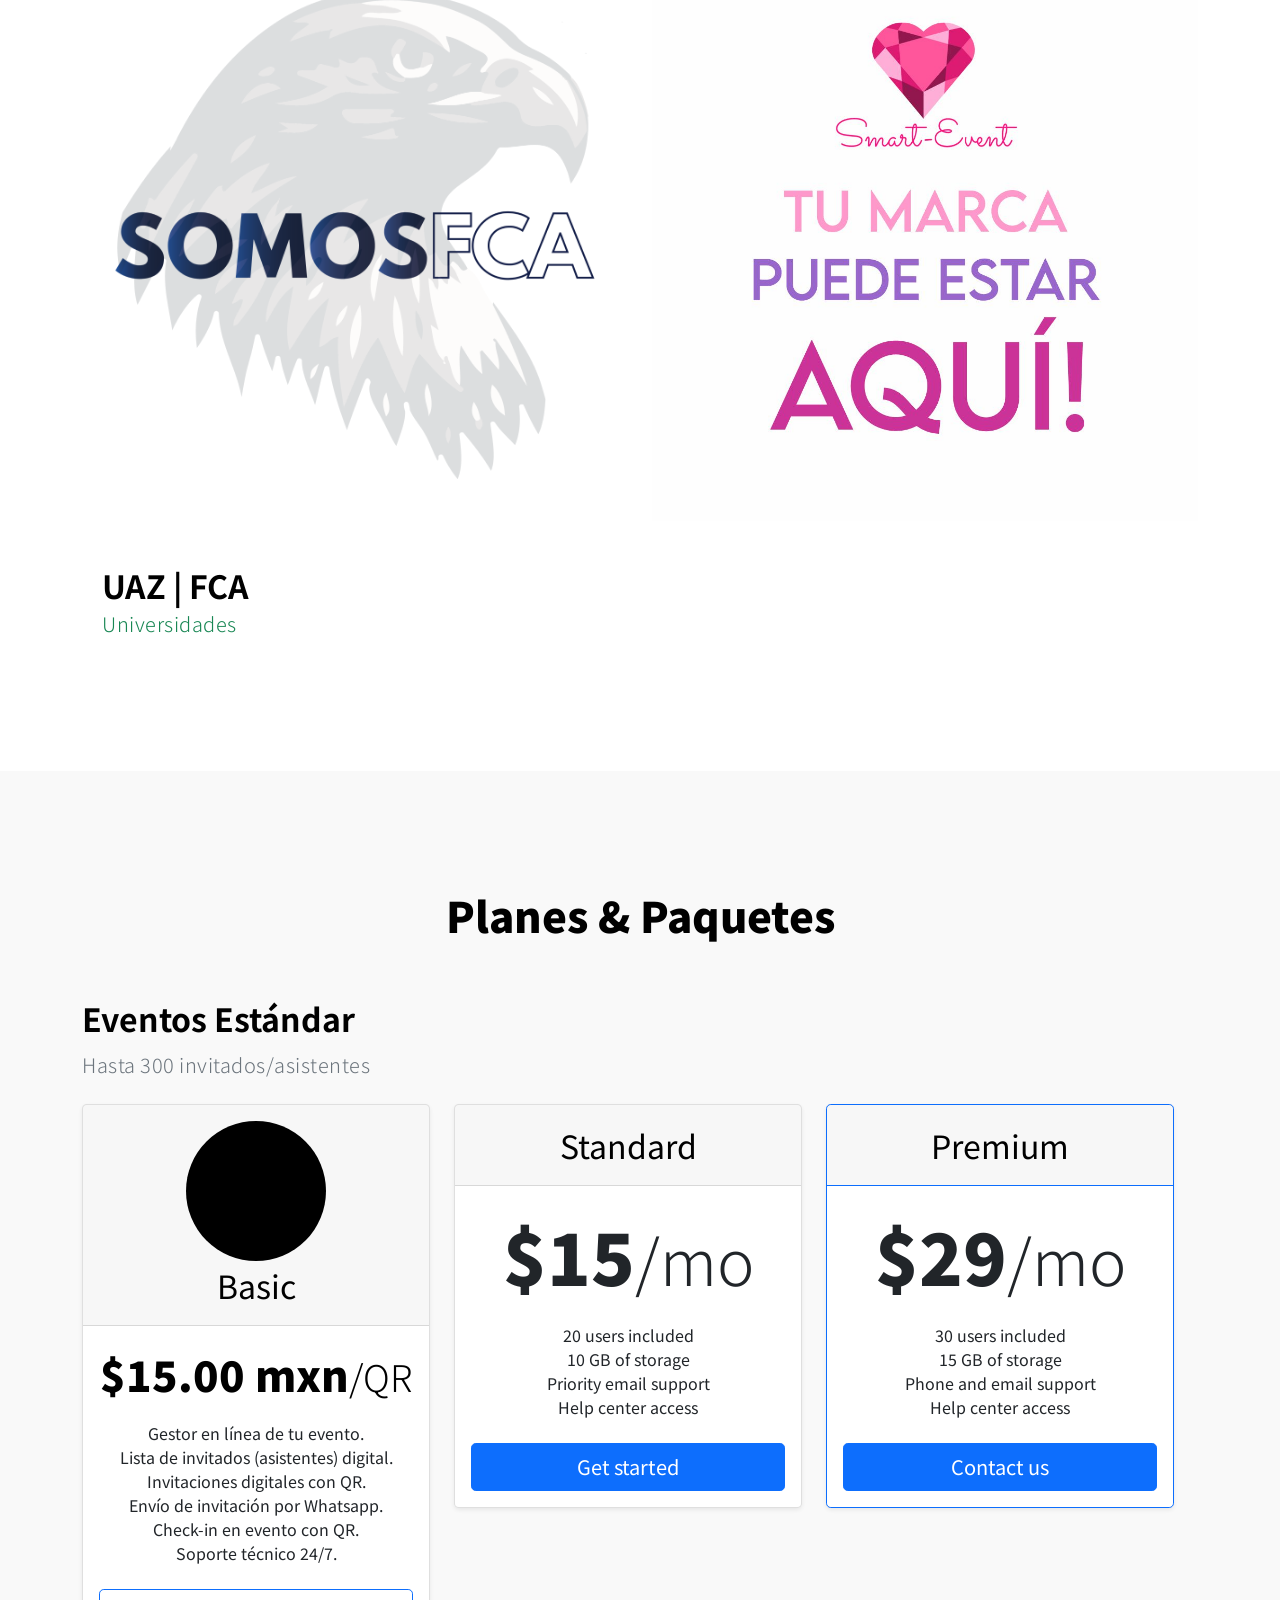
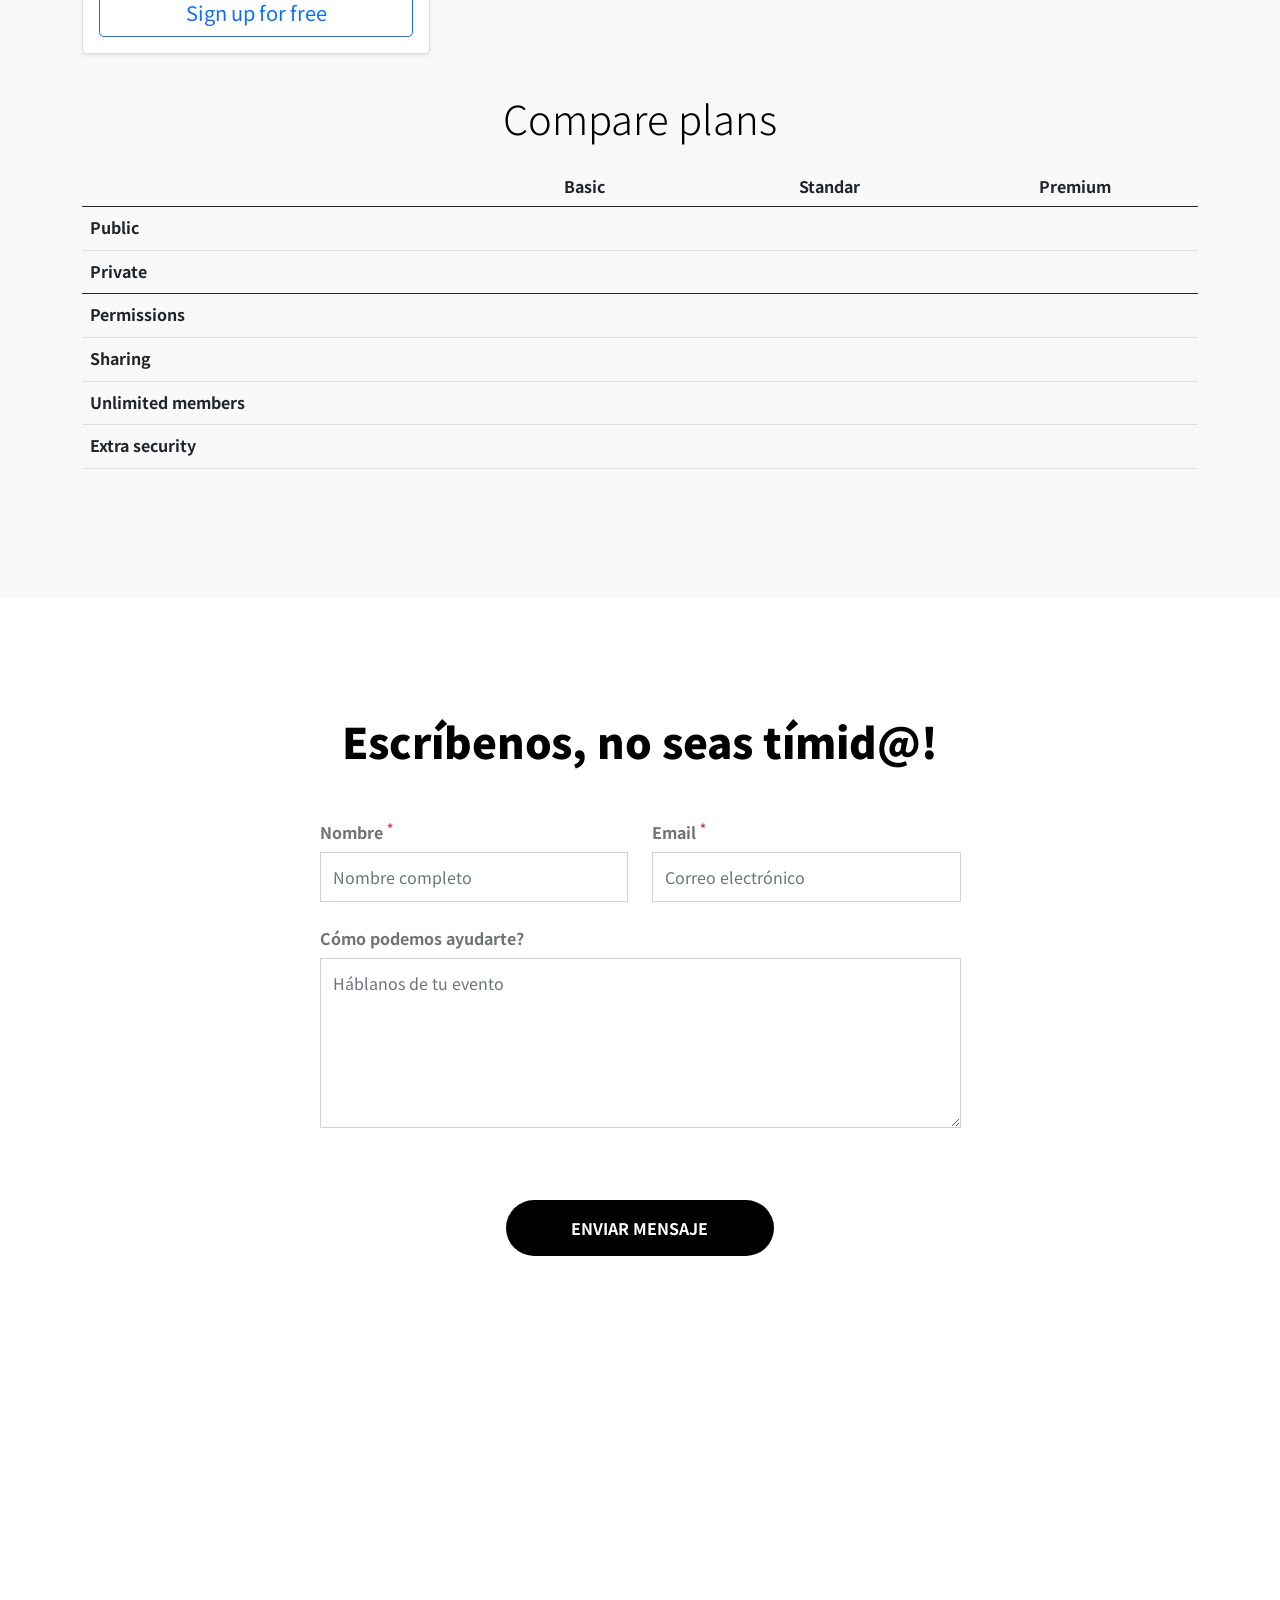
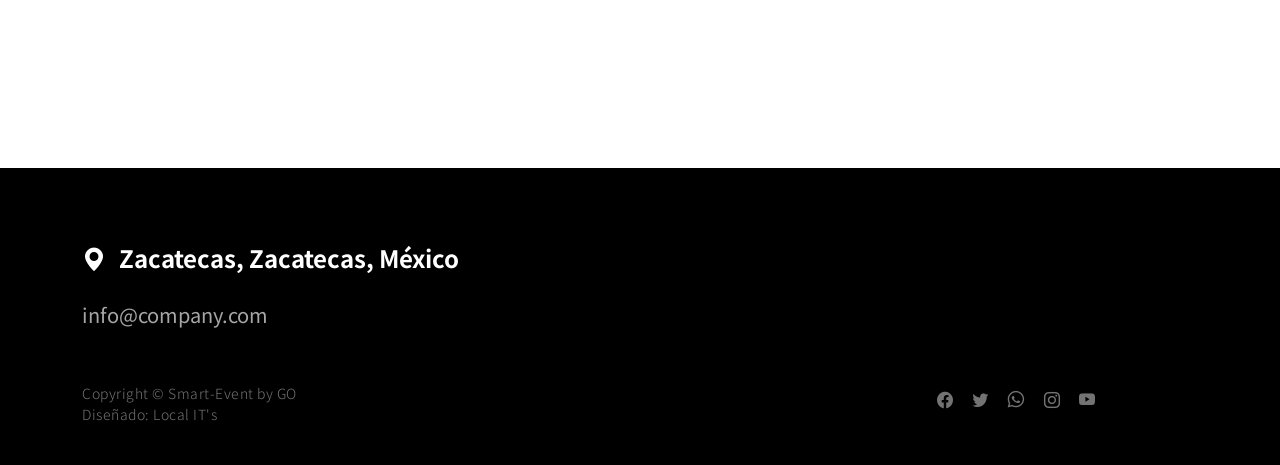
==== commit d5209b56: "responsive de imagenes" ====
--- a/landing_se/index.html
+++ b/landing_se/index.html
@@ -1,32 +1,27 @@
 <!doctype html>
-<html lang="en">
+<html lang="es">
     <head>
         <meta charset="utf-8">
         <meta name="viewport" content="width=device-width, initial-scale=1">
-
+        <meta http-equiv="Cache-Control" content="no-cache, no-store, must-revalidate">
+        <meta http-equiv="Pragma" content="no-cache">
+        <meta http-equiv="Expires" content="0">
         <meta name="description" content="">
         <meta name="author" content="">
 
-        <title>Smart Event</title>
+        <title>Smart-Event | Inicio</title>
 
         <!-- CSS FILES -->
-        <link rel="preconnect" href="https://fonts.googleapis.com">
-
-        <link rel="preconnect" href="https://fonts.gstatic.com" crossorigin>
-        
-        <link href="https://fonts.googleapis.com/css2?family=Noto+Sans+JP:wght@100;300;400;700;900&display=swap" rel="stylesheet">
-
-        <link href="css/bootstrap.min.css" rel="stylesheet">
-        <link href="css/bootstrap-icons.css" rel="stylesheet">
-
-        <link rel="stylesheet" href="css/magnific-popup.css">
-
-        <link href="css/aos.css" rel="stylesheet">
         <link rel="preconnect" href="https://fonts.googleapis.com">
         <link rel="preconnect" href="https://fonts.gstatic.com" crossorigin>
         <link href="https://fonts.googleapis.com/css2?family=Poppins:wght@100;300;600&display=swap" rel="stylesheet">
-        <link href="https://fonts.googleapis.com/css2?family=Dosis&display=swap" rel="stylesheet">
+        <link href="https://fonts.googleapis.com/css2?family=Noto+Sans+JP:wght@100;300;400;700;900&display=swap" rel="stylesheet">
+        <link href="css/bootstrap.min.css" rel="stylesheet">
+        <link href="css/bootstrap-icons.css" rel="stylesheet">
+        <link rel="stylesheet" href="css/magnific-popup.css">
+        <link href="css/aos.css" rel="stylesheet">
         <link href="css/templatemo-nomad-force.css" rel="stylesheet">
+        <!-- <link href="css/pricing.css" rel="stylesheet"> -->
 <!--
 
 TemplateMo 567 Nomad Force
@@ -35,27 +30,96 @@
 
 -->
     </head>
-    
+    <style>
+        /* Escritorio grande */
+    @media (min-width: 1200px) {
+        #logoBig {
+            width: auto;
+            height: 50%;
+        }
+
+        #logowide {
+            width: 40%;
+            height: auto;
+            padding: 0;
+            margin: 0;
+        }
+        #menucollapse{
+            display: none;
+        }
+    }
+
+    /* Escritorio pequeño y laptops */
+    @media (min-width: 992px) and (max-width: 1199px) {
+        #logoBig {
+            width: auto;
+            height: 50%;
+        }
+
+        #logowide {
+            width: auto;
+            height: 10%;
+        }
+    }
+
+    /* Tablets */
+    @media (min-width: 768px) and (max-width: 991px) {
+        #logoBig {
+            width: auto;
+            height: 50%;
+        }
+
+        #logowide {
+            width: auto;
+            height: 50%;
+        }
+    }
+
+    /* Móviles grandes (smartphones) */
+    @media (min-width: 576px) and (max-width: 767px) {
+        #logoBig {
+            width: auto;
+            height: 50%;
+        }
+
+        #logowide {
+            width: auto;
+            height: 50%;
+        }
+    }
+
+    /* Móviles pequeños */
+    @media (max-width: 575px) {
+        #logoBig {
+            width: auto;
+            height: 50%;
+        }
+
+        #logowide {
+            width: auto;
+            height: 50%;
+        }
+    }
+    </style>
     <body>
     
         <main>
 
             <section class="hero" id="hero">
                 <div class="heroText">
-                    <img class="mt-2" src="../assets/brand/img/SmartEventLogoGlow.png" data-aos="zoom-in" data-aos-delay="500" alt="" width="auto" height="290" >
-                    <!-- <h3 class="text-white mt-2 mb-lg-4" data-aos="zoom-in" data-aos-delay="500">
-                        Smart-Events
-                    </h3> -->
-
-                    <p class="text-secondary-white-color mt-2" data-aos="fade-up" data-aos-delay="700" style="font-family: 'Poppins', sans-serif;">
+                    <img src="../assets/brand/img/SmartEventLogoTxt.png" data-aos="zoom-in" data-aos-delay="500" alt="" id="logoBig">
+                    <!-- <h1 class="text-white mt-5 mb-lg-4" data-aos="zoom-in" data-aos-delay="800">
+                        Nomad Force
+                    </h1> -->
+
+                    <p class="text-secondary-white-color mt-1" data-aos="fade-up" data-aos-delay="1000">
                         los mejores eventos sin <strong >contratiempos</strong>
                     </p>
                 </div>
 
                 <div class="videoWrapper">
-                    <video autoplay="" loop="" muted="" class="custom-video" poster="videos/792bd98f3e617786c850493560e11c45.jpg">
-                        <source src="videos/check-incodigoqr.mp4" type="video/mp4">
-
+                    <video autoplay="" loop="" muted="" class="custom-video" poster="videos/portada.jpg">
+                        <source src="videos/4783618_Wedding_Reception_1920x1080.mp4" type="video/mp4">
                         Your browser does not support the video tag.
                     </video>
                 </div>
@@ -65,12 +129,11 @@
 
             <nav class="navbar navbar-expand-lg bg-light shadow-lg">
                 <div class="container">
-
-                    <a class="navbar-brand" href="index.html" style="color: #dd1b73; font-family: 'Poppins', sans-serif;">
-                        <img src="../assets/brand/img/SmartEventWide.png" alt="" width="auto" height="70">
+                    <a class="navbar-brand" href="index.html">
+                        <img src="../assets/brand/img/SmartEventWide.png" alt="" id="logowide">
                     </a>
 
-                    <button class="navbar-toggler" type="button" data-bs-toggle="collapse" data-bs-target="#navbarNav" aria-controls="navbarNav" aria-expanded="false" aria-label="Toggle navigation">
+                    <button class="navbar-toggler" type="button" data-bs-toggle="collapse" data-bs-target="#navbarNav" aria-controls="navbarNav" aria-expanded="false" aria-label="Toggle navigation" id="menucollapse">
                         <span class="navbar-toggler-icon"></span>
                     </button>
 
@@ -85,11 +148,11 @@
                             </li>
 
                             <li class="nav-item">
-                                <a class="nav-link" href="#portfolio">Eventos</a>
+                                <a class="nav-link" href="#portfolio">Clientes</a>
                             </li>
 
                             <li class="nav-item">
-                                <a class="nav-link" href="#news">Planes</a>
+                                <a class="nav-link" href="#news">Planes & Paquetes</a>
                             </li>
 
                             <li class="nav-item">
@@ -103,16 +166,22 @@
             <section class="section-padding pb-0" id="about">
                 <div class="container mb-5 pb-lg-5">
                     <div class="row">
+                        <!-- <div class="text-center">
+                            <img src="../assets/brand/img/decobar.jpg" class="img-fluid"  alt="" height="5" width="auto" data-aos="fade-up">
+                        </div> -->
                         <div class="col-12">
                             <h2 class="mb-3" data-aos="fade-up">Déjanos crear...</h2>
                         </div>
 
                         <div class="col-lg-6 col-12 mt-3 mb-lg-5">
-                            <p class="me-4" data-aos="fade-up" data-aos-delay="300">La mejor experiencia para ti y tus invitados <a rel="nofollow" href="http://paypal.me/templatemo" target="_blank">con un evento inteligente</a> de principio a<a rel="nofollow" href="https://templatemo.com/tm-567-nomad-force" target="_parent"> fin. Asegurando que cada momento sea especial y libre de estrés. El equipo de soporte está disponible 24/7 para resolver cualquier duda y asegurarse de que todo salga perfecto.</p>
+                            <p class="me-4" data-aos="fade-up" data-aos-delay="300"><strong>La mejor experiencia para ti y tus invitados</strong> con un evento inteligente de principio a fin. Puedes estar seguro de que cada momento seará especial y libre de estrés.<br><br> Nuestro equipo de soporte está disponible <strong>24/7</strong> para resolver cualquier duda y asegurarse de que todo salga perfecto.<br><br><a rel="nofollow" href="#" style="font-weight: bold;">Smart-Event</a> está diseñado para ofrecerte una experiencia fluida y segura, desde la generación de invitaciones hasta el ingreso al evento.</p>
                         </div>
 
                         <div class="col-lg-6 col-12 mt-lg-3 mb-lg-5">
-                            <p data-aos="fade-up" data-aos-delay="500">Nuestro sistema está diseñado para ofrecerte una experiencia fluida y segura, desde la generación de invitaciones hasta el ingreso al evento. Con tecnología de vanguardia, garantizamos que cada asistente disfrute de un proceso rápido y sin complicaciones. Ofrecemos herramientas avanzadas para el control de acceso, monitoreo en tiempo real y análisis detallados post-evento. Ya sea un concierto, conferencia, festival, boda, XV años o cualquier tipo de evento, nuestro sistema se adapta a tus necesidades específicas.</p>
+                            <p data-aos="fade-up" data-aos-delay="500">Con tecnología de vanguardia, garantizamos que cada asistente disfrute de un proceso de ingreso y acomodo <strong>rápido y sin complicaciones.</strong><br><br>Ofrecemos herramientas avanzadas para el control de acceso, monitoreo en tiempo real y análisis detallados post-evento. Ya sea un concierto, conferencia, festival, boda, XV años o cualquiera que sea tu evento, nuestro sistema <strong>se adapta completamente a tus necesidades</strong>.</p>
+                            <div class="text-end">
+                                <img src="../assets/brand/img/SmartEventAlpha.png" alt="" width="auto" height="100" data-aos="fade-up" data-aos-delay="500">
+                            </div>
                         </div>
 
                     </div>
@@ -126,15 +195,15 @@
 
                         <div class="col-lg-3 col-12 bg-dark">  
                             <div class="d-flex flex-column flex-wrap justify-content-center h-100 py-5 px-4 pt-lg-4 pb-lg-0">
-                                <h3 class="text-white mb-3" data-aos="fade-up">We’re - idealists and strategic thinkers.</h3>
-
-                                <p class="text-secondary-white-color" data-aos="fade-up">Over six years in the video business</p>
+                                <h3 class="text-white mb-3" data-aos="fade-up">Somos - detallistas y estratégicos.</h3>
+
+                                <p class="text-secondary-white-color" data-aos="fade-up">Tenemos más de dos años en el negocio de control y gestión de accesos.</p>
 
                                 <div class="mt-3 custom-links">
+                                    <a href="#portfolio" class="text-white custom-link" style="font-size: larger;" data-aos="zoom-in" data-aos-delay="100">Trabaja con nosotros!</a>
                                     
-                                    <a href="#news" class="text-white custom-link" data-aos="zoom-in" data-aos-delay="100">Read News & Events</a>
-
-                                    <a href="#contact" class="text-white custom-link" data-aos="zoom-in" data-aos-delay="300">Work with Us</a>
+                                    <a href="#news" class="text-white custom-link" data-aos="zoom-in" data-aos-delay="300">Ver Planes & Paquetes</a>
+
                                 </div>
 
                             </div>
@@ -195,15 +264,15 @@
                                 </div>
 
                                 <button class="carousel-control-prev" type="button" data-bs-target="#myCarousel" data-bs-slide="prev">
-                                      <span class="carousel-control-prev-icon" aria-hidden="true"></span>
-
-                                      <span class="visually-hidden">Previous</span>
+                                    <span class="carousel-control-prev-icon" aria-hidden="true"></span>
+
+                                    <span class="visually-hidden">Anterior</span>
                                 </button>
 
                                 <button class="carousel-control-next" type="button" data-bs-target="#myCarousel" data-bs-slide="next">
-                                      <span class="carousel-control-next-icon" aria-hidden="true"></span>
-
-                                      <span class="visually-hidden">Next</span>
+                                    <span class="carousel-control-next-icon" aria-hidden="true"></span>
+
+                                    <span class="visually-hidden">Siguiente</span>
                                 </button>
                             </section>
 
@@ -217,57 +286,57 @@
                     <div class="row">
 
                         <div class="col-12">
-                            <h2 class="mb-5 text-center" data-aos="fade-up">Portfolio</h2>
+                            <h2 class="mb-5 text-center" data-aos="fade-up">Nuestros Clientes</h2>
                         </div>
 
                         <div class="col-lg-6 col-12">
                             <div class="portfolio-thumb mb-5" data-aos="fade-up">
-                                <a href="images/portfolio/visuals-Y4qzW3AsvqI-unsplash.jpeg" class="image-popup">
-                                    <img src="images/portfolio/visuals-Y4qzW3AsvqI-unsplash.jpeg" class="img-fluid portfolio-image" alt="">
+                                <a href="images/portfolio/Screenshot 2024-09-20 at 14-29-17 C&M (@candmco2018) • Instagram photos and videos.png" class="image-popup">
+                                    <img src="images/portfolio/Screenshot 2024-09-20 at 14-29-17 C&M (@candmco2018) • Instagram photos and videos.png" class="img-fluid portfolio-image" alt="">
                                 </a>
 
                                 <div class="portfolio-info">                     
-                                    <h4 class="portfolio-title mb-0">Effortless</h4>
-
-                                    <p class="text-danger">Branding</p>
+                                    <h4 class="portfolio-title mb-0"><a href="https://www.instagram.com/candmco2018/" target="_blank">CANDMCO</a></h4>
+
+                                    <p class="text-danger">Party Boutique and more</p>
                                 </div>
                             </div> 
 
                             <div class="portfolio-thumb" data-aos="fade-up">
-                                <a href="images/portfolio/severin-candrian-nn3uIZqmUtE-unsplash.jpeg" class="image-popup">
-                                    <img src="images/portfolio/severin-candrian-nn3uIZqmUtE-unsplash.jpeg" class="img-fluid portfolio-image" alt="">
+                                <a href="images/portfolio/somos_fca_halcon_azul_15.png" class="image-popup">
+                                    <img src="images/portfolio/somos_fca_halcon_azul_15.png" class="img-fluid portfolio-image" alt="">
                                 </a>
 
                                 <div class="portfolio-info">                     
-                                    <h4 class="portfolio-title mb-0">Health technology</h4>
-
-                                    <p class="text-success">Art Direction</p>
+                                    <h4 class="portfolio-title mb-0">UAZ | FCA</h4>
+
+                                    <p class="text-success">Universidades</p>
                                 </div>
                             </div> 
                         </div>
 
                         <div class="col-lg-6 col-12">
                             <div class="portfolio-thumb mt-5 mt-lg-0 mb-5" data-aos="fade-up">
-                                <a href="images/portfolio/tyler-nix-Y1drF0Y3Oe0-unsplash.jpeg" class="image-popup">
-                                    <img src="images/portfolio/tyler-nix-Y1drF0Y3Oe0-unsplash.jpeg" class="img-fluid portfolio-image" alt="">
+                                <a href="images/portfolio/juventud.jpg" class="image-popup">
+                                    <img src="images/portfolio/juventud.jpg" class="img-fluid portfolio-image" alt="">
                                 </a>
 
                                 <div class="portfolio-info">                     
-                                    <h4 class="portfolio-title mb-0">Maki</h4>
-
-                                    <p class="text-warning">Website</p>
+                                    <h4 class="portfolio-title mb-0">Instituto de la Juventud</h4>
+
+                                    <p class="text-warning">Gobierno</p>
                                 </div>
                             </div> 
 
                             <div class="portfolio-thumb" data-aos="fade-up">
-                                <a href="images/portfolio/thought-catalog-gv-T-OjLe4c-unsplash.jpeg" class="image-popup">
-                                    <img src="images/portfolio/thought-catalog-gv-T-OjLe4c-unsplash.jpeg" class="img-fluid portfolio-image" alt="">
+                                <a href="images/portfolio/You.jpg" class="image-popup">
+                                    <img src="images/portfolio/You.jpg" class="img-fluid portfolio-image" alt="">
                                 </a>
 
                                 <div class="portfolio-info">                     
-                                    <h4 class="portfolio-title mb-0">The gig economy</h4>
-
-                                    <p class="text-info">Graphic</p>
+                                    <!-- <h4 class="portfolio-title mb-0">The gig economy</h4>
+
+                                    <p class="text-info">Graphic</p> -->
                                 </div>
                             </div> 
                         </div>
@@ -281,10 +350,14 @@
                     <div class="row">
 
                         <div class="col-12">
-                            <h2 class="mb-5 text-center" data-aos="fade-up">News & Events</h2>
-                        </div>
-
-                        <div class="col-lg-6 col-12 mb-5 mb-lg-0">
+                            <h2 class="mb-5 text-center" data-aos="fade-up">Planes & Paquetes</h2>
+                        </div>
+                        <div class="col-12">
+                            <h4 data-aos="fade-up">Eventos Estándar</h4>
+                            <p class="text-muted mb-4" data-aos="fade-up">Hasta 300 invitados/asistentes</p>
+                        </div>
+
+                        <!-- <div class="col-lg-6 col-12 mb-5 mb-lg-0">
                             <div class="news-thumb" data-aos="fade-up">
                                 <a href="news-detail.html" class="news-image-hover news-image-hover-warning">
                                     <img src="images/news/caroline-lm-uqveD8dYPUM-unsplash.jpg" class="img-fluid large-news-image news-image" alt="">
@@ -353,7 +426,121 @@
                             </div> 
                         </div>
 
-                    </div>
+                    </div> -->
+                    <!-- inicia seccion de pricing -->
+                    <div class="row row-cols-1 row-cols-md-3 mb-3 text-center">
+                        <div class="col">
+                            <div class="card mb-4 rounded-3 shadow-sm">
+                                <div class="card-header py-3">
+                                    <svg class="bd-placeholder-img rounded-circle" width="140" height="140" xmlns="http://www.w3.org/2000/svg" role="img" aria-label="Placeholder" preserveAspectRatio="xMidYMid slice" focusable="false"><title>Placeholder</title><rect width="100%" height="100%" fill="var(--bs-secondary-color)"/></svg>
+                                    <h4 class="my-0 fw-normal">Basic</h4>
+                                </div>
+                                <div class="card-body">
+                                    <h2 class="card-title pricing-card-title">$15.00 mxn<small class="text-body-secondary fw-light">/QR</small></h2>
+                                    <ul class="list-unstyled mt-3 mb-4">
+                                        <li>Gestor en línea de tu evento.</li>
+                                        <li>Lista de invitados (asistentes) digital.</li>
+                                        <li>Invitaciones digitales con QR.</li>
+                                        <li>Envío de invitación por Whatsapp.</li>
+                                        <li>Check-in en evento  con QR.</li>
+                                        <li>Soporte técnico 24/7.</li>
+                                    </ul>
+                                    <button type="button" class="w-100 btn btn-lg btn-outline-primary">Sign up for free</button>
+                                </div>
+                            </div>
+                        </div>
+                        <div class="col">
+                            <div class="card mb-4 rounded-3 shadow-sm">
+                                <div class="card-header py-3">
+                                    <h4 class="my-0 fw-normal">Standard</h4>
+                                </div>
+                                <div class="card-body">
+                                    <h1 class="card-title pricing-card-title">$15<small class="text-body-secondary fw-light">/mo</small></h1>
+                                    <ul class="list-unstyled mt-3 mb-4">
+                                        <li>20 users included</li>
+                                        <li>10 GB of storage</li>
+                                        <li>Priority email support</li>
+                                        <li>Help center access</li>
+                                    </ul>
+                                    <button type="button" class="w-100 btn btn-lg btn-primary">Get started</button>
+                                </div>
+                            </div>
+                        </div>
+                        <div class="col">
+                            <div class="card mb-4 rounded-3 shadow-sm border-primary">
+                                <div class="card-header py-3 text-bg-primary border-primary">
+                                    <h4 class="my-0 fw-normal">Premium</h4>
+                                </div>
+                                <div class="card-body">
+                                    <h1 class="card-title pricing-card-title">$29<small class="text-body-secondary fw-light">/mo</small></h1>
+                                    <ul class="list-unstyled mt-3 mb-4">
+                                        <li>30 users included</li>
+                                        <li>15 GB of storage</li>
+                                        <li>Phone and email support</li>
+                                        <li>Help center access</li>
+                                    </ul>
+                                    <button type="button" class="w-100 btn btn-lg btn-primary">Contact us</button>
+                                </div>
+                            </div>
+                        </div>
+                    </div>
+                    
+                    <h2 class="display-6 text-center mb-4">Compare plans</h2>
+                    
+                    <div class="table-responsive">
+                        <table class="table text-center">
+                            <thead>
+                                <tr>
+                                <th style="width: 34%;"></th>
+                                <th style="width: 22%;">Basic</th>
+                                <th style="width: 22%;">Standar</th>
+                                <th style="width: 22%;">Premium</th>
+                                </tr>
+                            </thead>
+                            <tbody>
+                                <tr>
+                                    <th scope="row" class="text-start">Public</th>
+                                    <td><svg class="bi" width="24" height="24"><use xlink:href="#check"/></svg></td>
+                                    <td><svg class="bi" width="24" height="24"><use xlink:href="#check"/></svg></td>
+                                    <td><svg class="bi" width="24" height="24"><use xlink:href="#check"/></svg></td>
+                                </tr>
+                                <tr>
+                                    <th scope="row" class="text-start">Private</th>
+                                    <td></td>
+                                    <td><svg class="bi" width="24" height="24"><use xlink:href="#check"/></svg></td>
+                                    <td><svg class="bi" width="24" height="24"><use xlink:href="#check"/></svg></td>
+                                </tr>
+                            </tbody>
+                    
+                            <tbody>
+                                <tr>
+                                    <th scope="row" class="text-start">Permissions</th>
+                                    <td><svg class="bi" width="24" height="24"><use xlink:href="#check"/></svg></td>
+                                    <td><svg class="bi" width="24" height="24"><use xlink:href="#check"/></svg></td>
+                                    <td><svg class="bi" width="24" height="24"><use xlink:href="#check"/></svg></td>
+                                </tr>
+                                <tr>
+                                    <th scope="row" class="text-start">Sharing</th>
+                                    <td></td>
+                                    <td><svg class="bi" width="24" height="24"><use xlink:href="#check"/></svg></td>
+                                    <td><svg class="bi" width="24" height="24"><use xlink:href="#check"/></svg></td>
+                                </tr>
+                                <tr>
+                                    <th scope="row" class="text-start">Unlimited members</th>
+                                    <td></td>
+                                    <td><svg class="bi" width="24" height="24"><use xlink:href="#check"/></svg></td>
+                                    <td><svg class="bi" width="24" height="24"><use xlink:href="#check"/></svg></td>
+                                </tr>
+                                <tr>
+                                <th scope="row" class="text-start">Extra security</th>
+                                    <td></td>
+                                    <td></td>
+                                    <td><svg class="bi" width="24" height="24"><use xlink:href="#check"/></svg></td>
+                                </tr>
+                            </tbody>
+                        </table>
+                    </div>
+                    <!-- termina seccion de pricing -->
                 </div>
             </section>
 
@@ -363,40 +550,40 @@
                         
                         <div class="col-lg-7 col-12 mx-auto">
 
-                            <h2 class="mb-4 text-center" data-aos="fade-up">Dont' be shy, write to us</h2>
+                            <h2 class="mb-4 text-center" data-aos="fade-up">Escríbenos, no seas tímid@!</h2>
 
                             <form action="#" method="post" class="contact-form" role="form" data-aos="fade-up">
 
-                                <div class="row">
+                                <div class="row mt-5">
                                     
                                     <div class="col-lg-6 col-6">
-                                        <label for="name" class="form-label">Name <sup class="text-danger">*</sup></label>
-
-                                        <input type="text" name="name" id="name" class="form-control" placeholder="Full name" required>
+                                        <label for="name" class="form-label">Nombre <sup class="text-danger">*</sup></label>
+
+                                        <input type="text" name="name" id="name" class="form-control" placeholder="Nombre completo" required>
                                     </div>
 
                                     <div class="col-lg-6 col-6">
                                         <label for="email" class="form-label">Email <sup class="text-danger">*</sup></label>
 
-                                        <input type="email" name="email" id="email" pattern="[^ @]*@[^ @]*" class="form-control" placeholder="Email address" required>
+                                        <input type="email" name="email" id="email" pattern="[^ @]*@[^ @]*" class="form-control" placeholder="Correo electrónico" required>
                                     </div>
 
                                     <div class="col-12 my-4">
-                                        <label for="message" class="form-label">How can we help?</label>
-
-                                        <textarea name="message" rows="6" class="form-control" id="message" placeholder="Tell us about the project" required></textarea>
+                                        <label for="message" class="form-label">Cómo podemos ayudarte?</label>
+
+                                        <textarea name="message" rows="6" class="form-control" id="message" placeholder="Háblanos de tu evento" required></textarea>
                                         
                                     </div>
 
-                                    <div class="col-12">
-                                        <label for="services" class="form-label">Services<sup class="text-danger">*</sup></label>
+                                    <!-- <div class="col-12">
+                                        <label for="services" class="form-label">Servicios<sup class="text-danger">*</sup></label>
                                     </div>
 
                                     <div class="col-lg-4 col-12">
                                         <div class="form-check">
                                             <input type="checkbox" id="checkbox1" name="checkbox1" class="form-check-input">
 
-                                            <label class="form-check-label" for="checkbox1">Branding</label>
+                                            <label class="form-check-label" for="checkbox1">Marca</label>
                                           </div>
                                     </div>
 
@@ -404,7 +591,7 @@
                                         <div class="form-check">
                                             <input type="checkbox" id="checkbox2" name="checkbox2" class="form-check-input">
 
-                                            <label class="form-check-label" for="checkbox2">Digital Experiences</label>
+                                            <label class="form-check-label" for="checkbox2">Experiencias Digitales</label>
                                           </div>
                                     </div>
 
@@ -412,13 +599,13 @@
                                         <div class="form-check">
                                             <input type="checkbox" id="checkbox3" name="checkbox3" class="form-check-input">
 
-                                            <label class="form-check-label" for="checkbox3">Web Development</label>
+                                            <label class="form-check-label" for="checkbox3">Desarrollo Web</label>
                                           </div>
-                                    </div>
+                                    </div> -->
                                 </div>
 
                                 <div class="col-lg-5 col-12 mx-auto mt-5">
-                                    <button type="submit" class="form-control">Send Message</button>
+                                    <button type="submit" class="form-control">Enviar Mensaje</button>
                                 </div>
                             </form>
                         </div>
@@ -428,7 +615,7 @@
             </section>
 
             <section class="google-map">
-                <iframe src="https://maps.google.com/maps?q=Av.+L%C3%BAcio+Costa,+Rio+de+Janeiro+-+RJ,+Brazil&t=&z=13&ie=UTF8&iwloc=&output=embed" class="map-iframe" width="100%" height="400" style="border:0;" allowfullscreen="" loading="lazy"></iframe>
+                <iframe src="https://www.google.com/maps/embed?pb=!1m18!1m12!1m3!1d17761.446243180926!2d-102.57860423717837!3d22.774800204366418!2m3!1f0!2f0!3f0!3m2!1i1024!2i768!4f13.1!3m3!1m2!1s0x86824e8e11d7d603%3A0x4196a8a29dca4635!2sZacatecas%20Centro%2C%20Zacatecas%2C%20Zac.!5e1!3m2!1ses!2smx!4v1726859143509!5m2!1ses!2smx" class="map-iframe" width="100%" height="400" style="border:0;" allowfullscreen="" loading="lazy"></iframe>
             </section>
 
         </main>
@@ -440,7 +627,7 @@
                     <div class="col-12">
                         <h5 class="text-white">
                             <i class="bi-geo-alt-fill me-2"></i>
-                            State of Rio de Janeiro, Brazil
+                            Zacatecas, Zacatecas, México
                         </h5>
 
                         <a href="mailto:info@company.com" class="custom-link mt-3 mb-5">
@@ -449,12 +636,12 @@
                     </div>
 
                     <div class="col-6">
-                        < class="copyright-text mb-0">Copyright © Nomad Force 2021 
-                        
-                        <br><br>Design: <a href="https://templatemo.com/page/1" target="_parent">TemplateMo</a><br><br>
-                    
-                        Distributed By: <a href="https://themewagon.com/" target="_blank">ThemeWagon</a>
-                    </p>
+                        <p class="copyright-text mb-0">Copyright © Smart-Event by GO 
+                            <br>
+                            <label>
+                                Diseñado: Local IT's
+                            </label><br>
+                        </p>
                     
                     </div>
 
--- a/landing_se/css/pricing.css
+++ b/landing_se/css/pricing.css
@@ -0,0 +1,11 @@
+body {
+  background-image: linear-gradient(180deg, var(--bs-secondary-bg), var(--bs-body-bg) 100px, var(--bs-body-bg));
+}
+
+.container {
+  max-width: 960px;
+}
+
+.pricing-header {
+  max-width: 700px;
+}
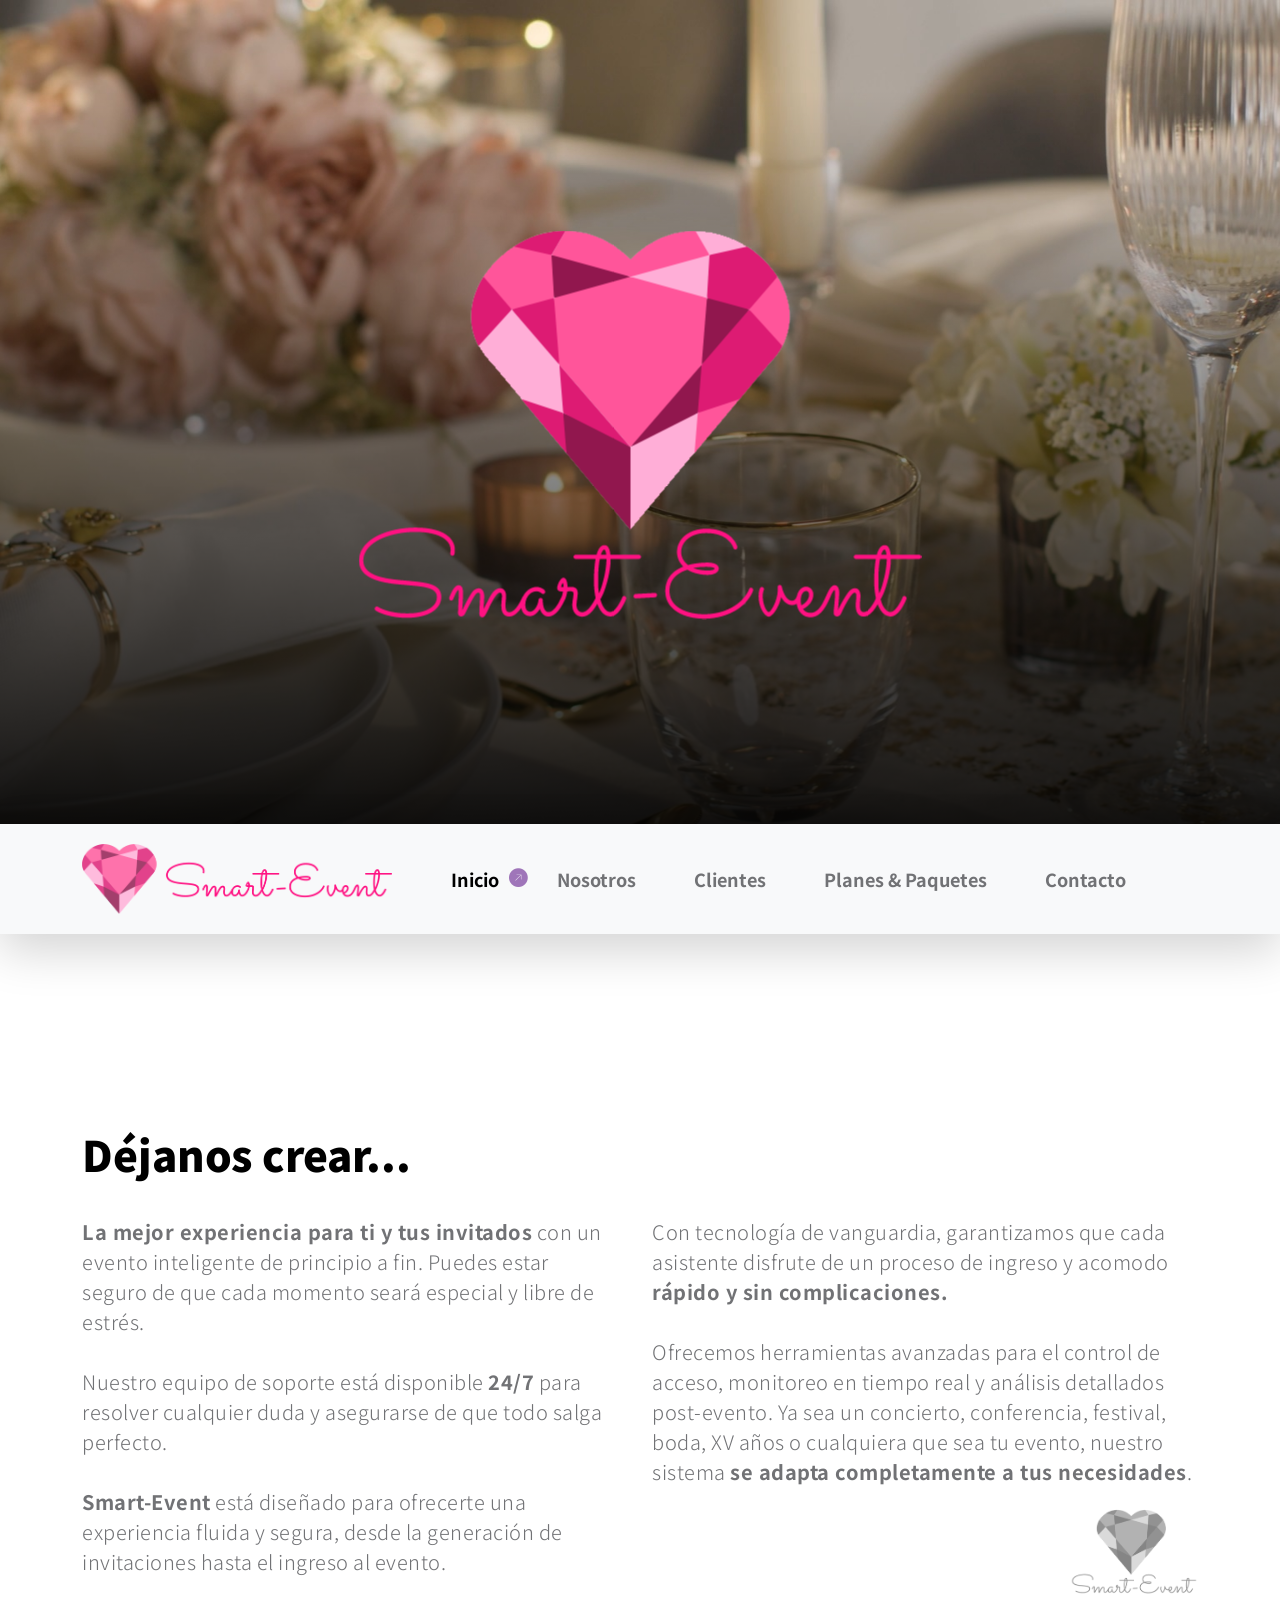
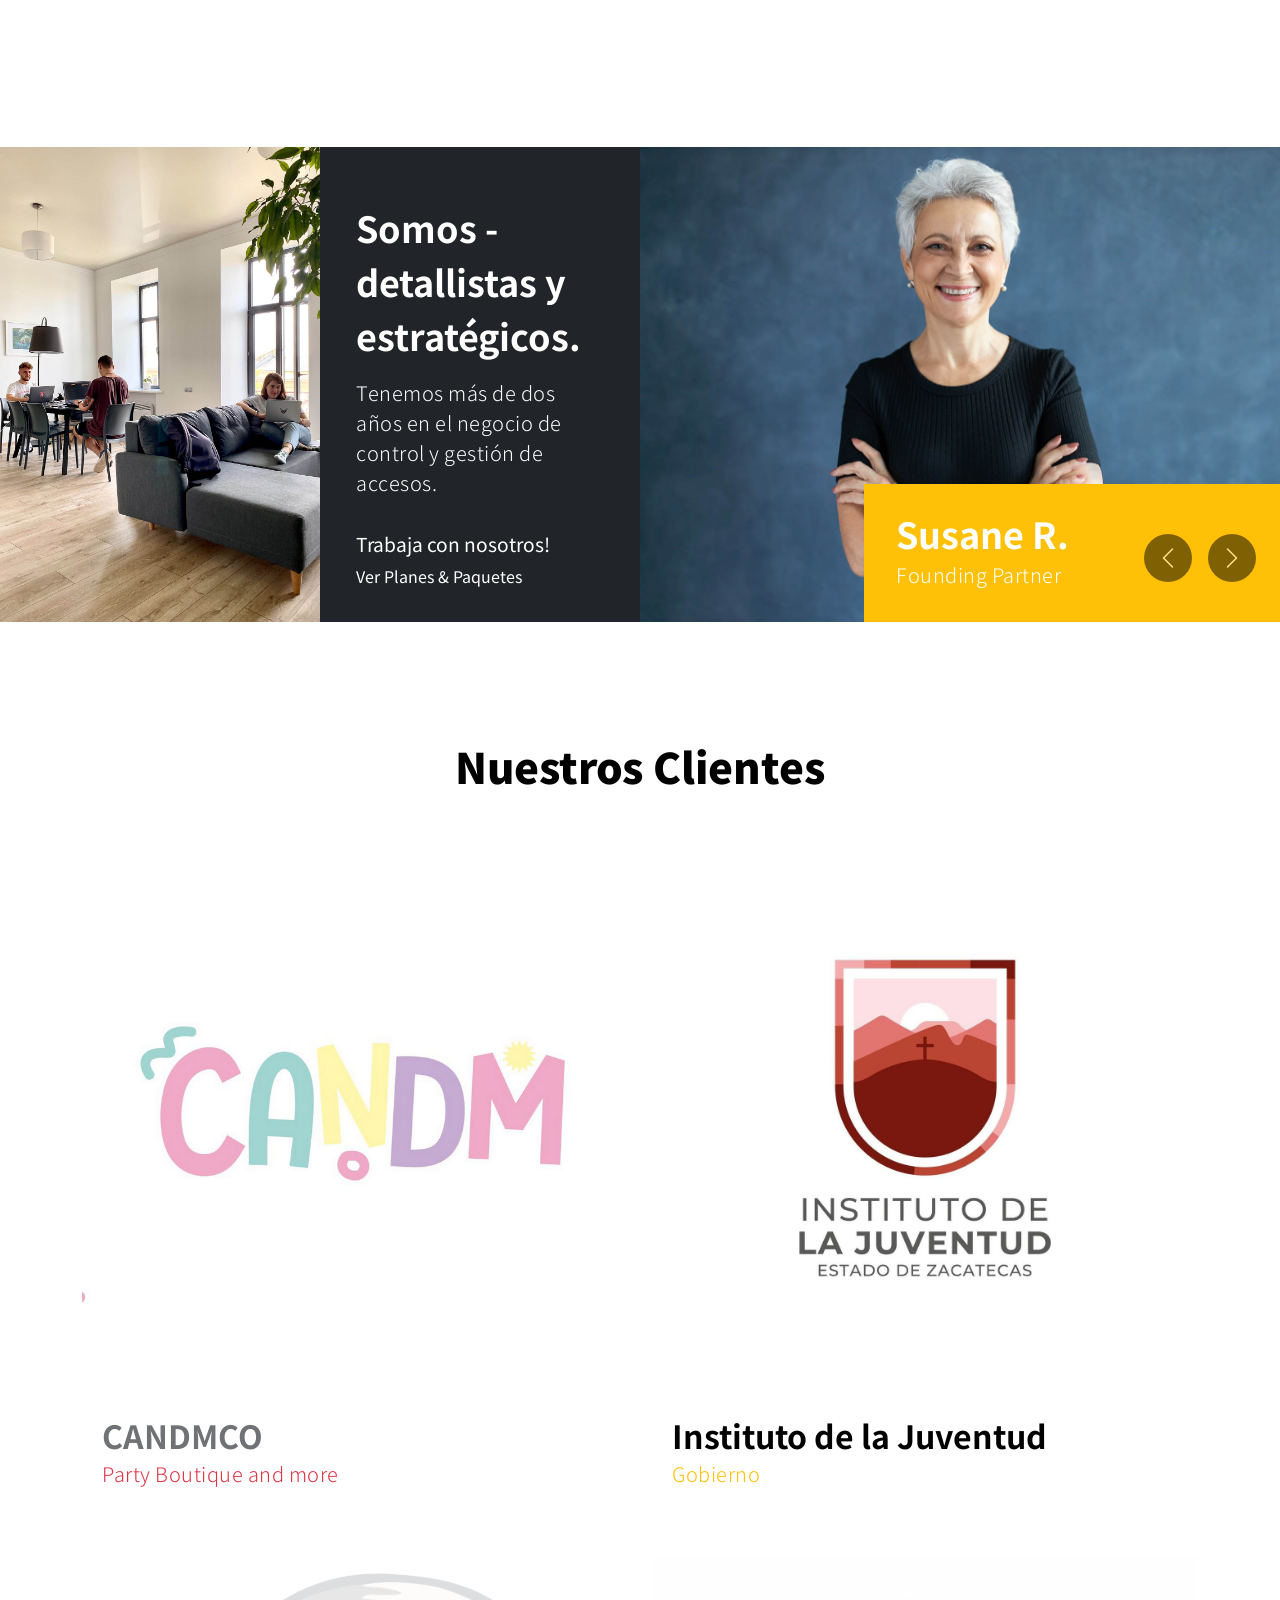
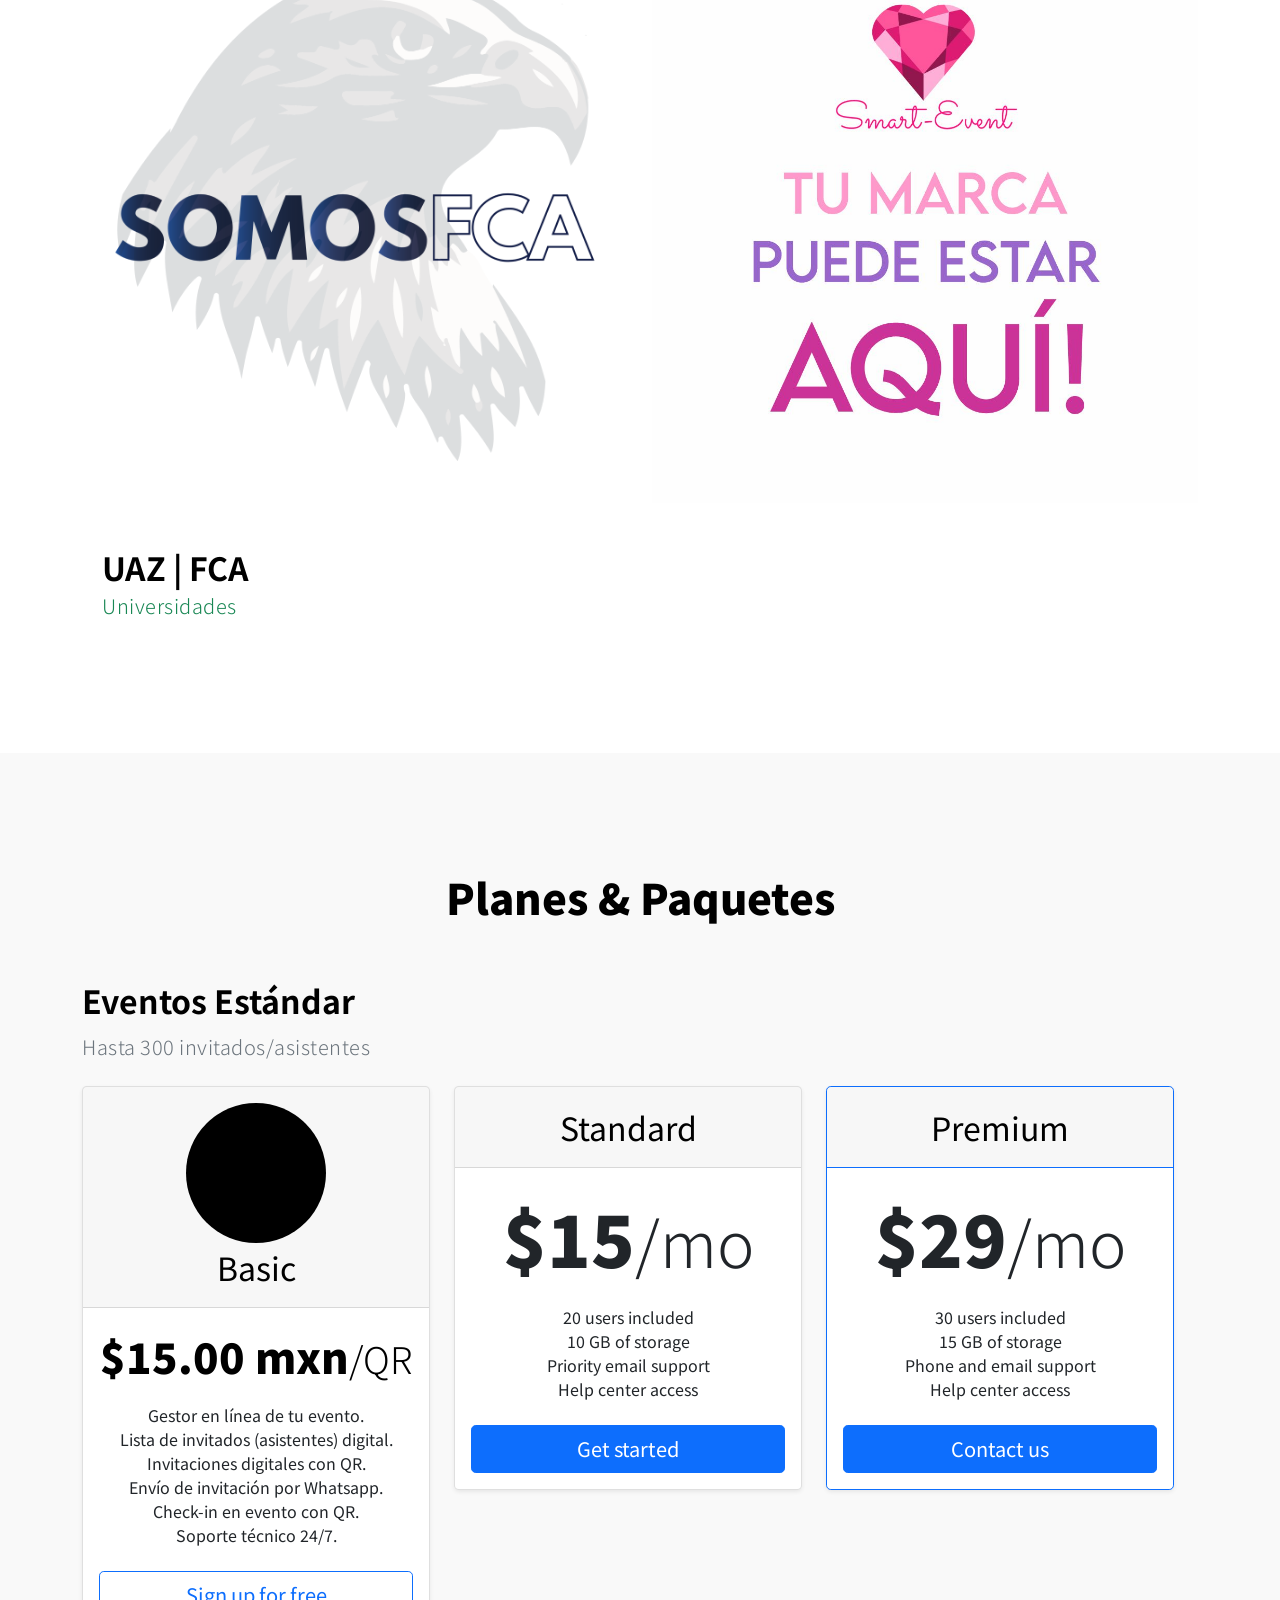
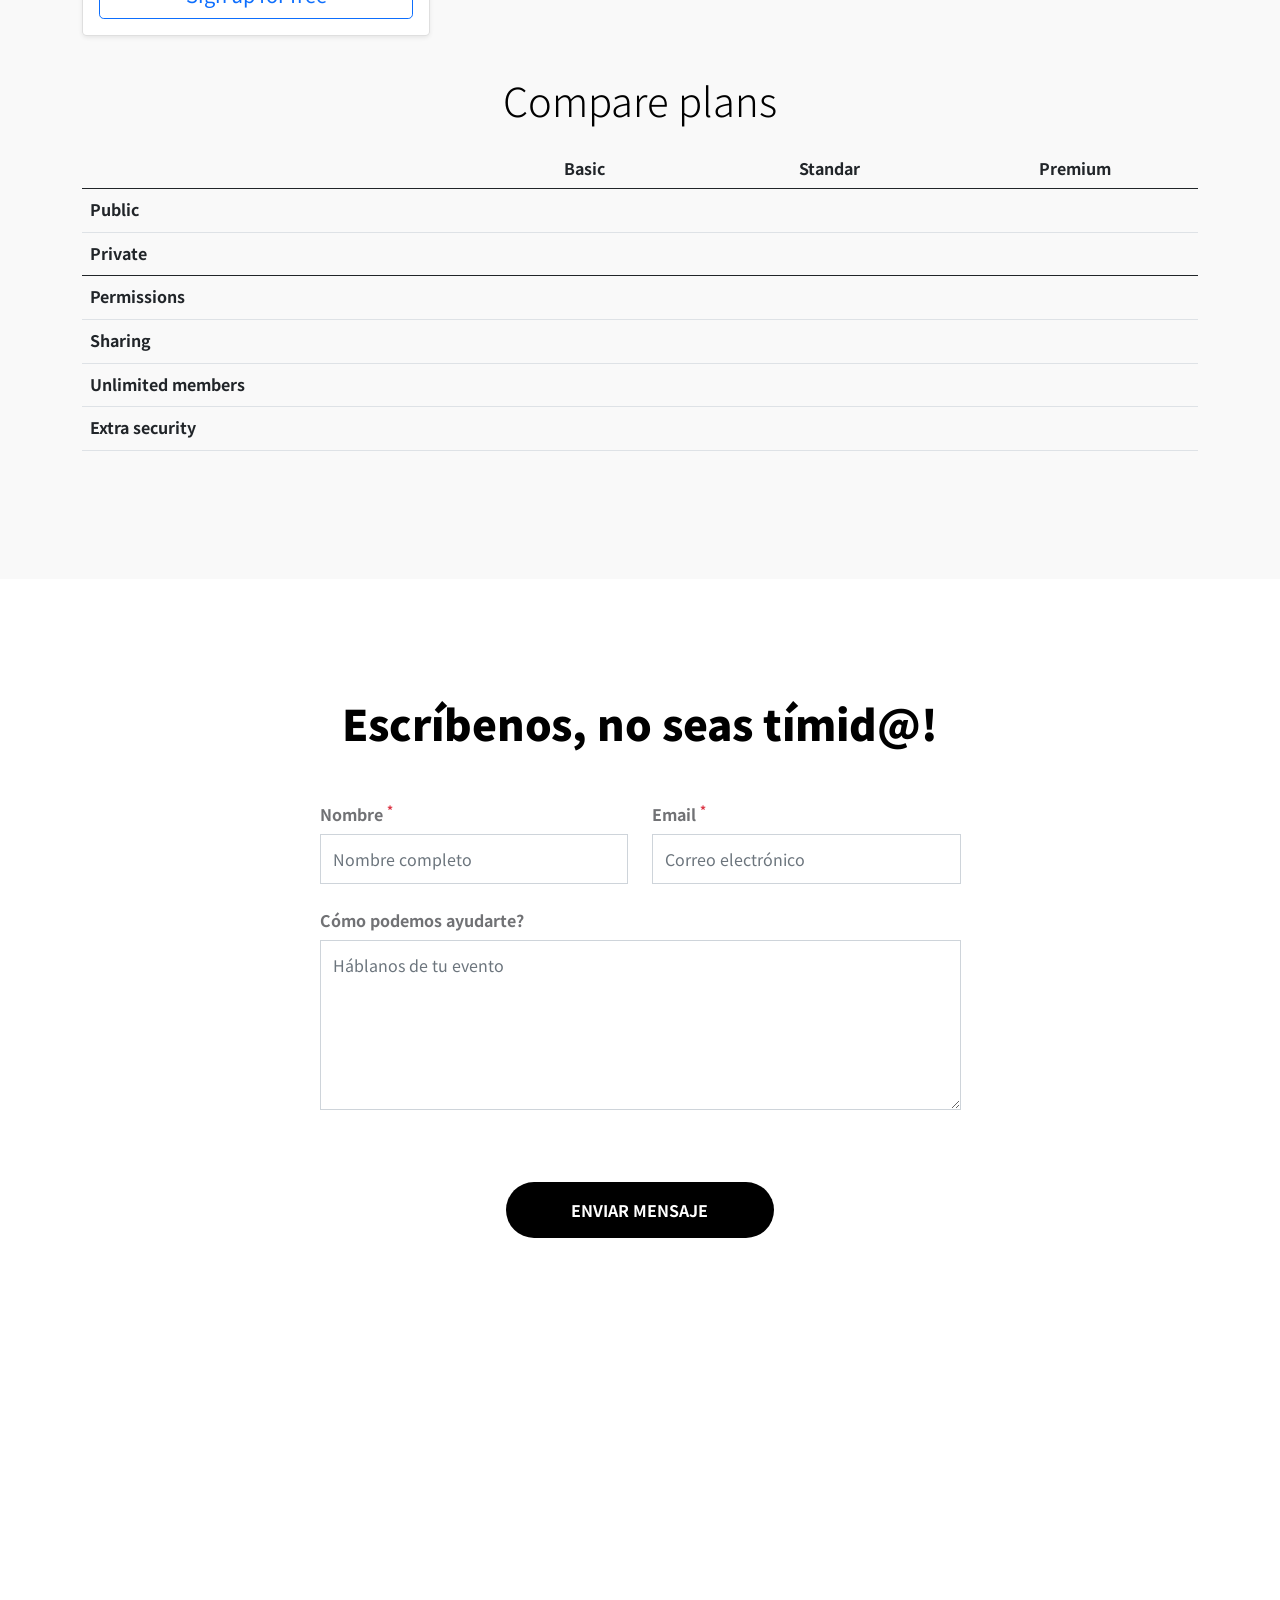
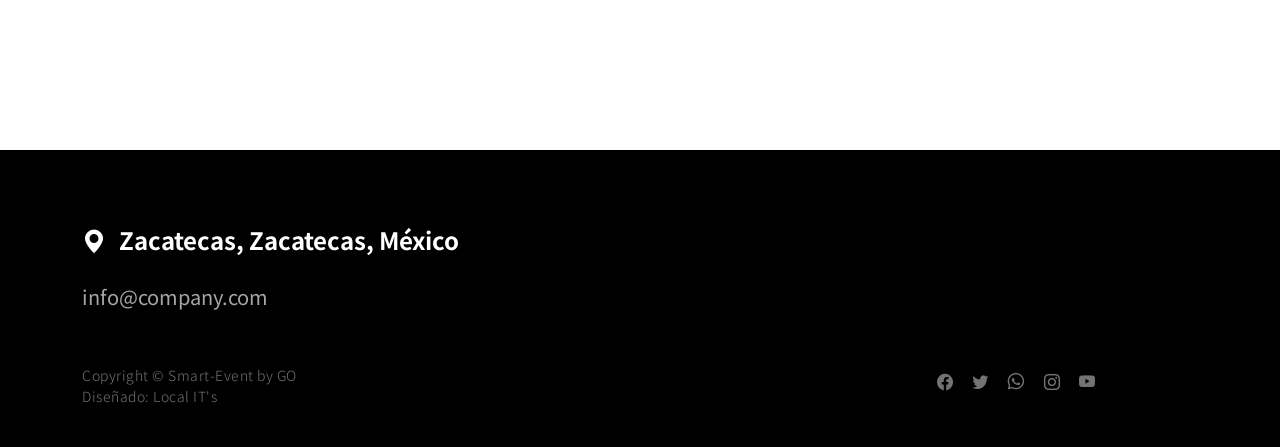
==== commit a21e12c6: "en proceso el responsive de los logos" ====
--- a/landing_se/index.html
+++ b/landing_se/index.html
@@ -35,15 +35,15 @@
     @media (min-width: 1200px) {
         #logoBig {
             width: auto;
-            height: 50%;
+            height: 40%;
         }
 
-        #logowide {
+        /* #logowide {
             width: 40%;
             height: auto;
             padding: 0;
             margin: 0;
-        }
+        } */
         #menucollapse{
             display: none;
         }
@@ -53,52 +53,52 @@
     @media (min-width: 992px) and (max-width: 1199px) {
         #logoBig {
             width: auto;
-            height: 50%;
+            height: 30%;
         }
 
-        #logowide {
+        /* #logowide {
             width: auto;
             height: 10%;
-        }
+        } */
     }
 
     /* Tablets */
     @media (min-width: 768px) and (max-width: 991px) {
         #logoBig {
             width: auto;
+            height: 30%;
+        }
+
+        /* #logowide {
+            width: auto;
             height: 50%;
-        }
-
-        #logowide {
-            width: auto;
-            height: 50%;
-        }
+        } */
     }
 
     /* Móviles grandes (smartphones) */
     @media (min-width: 576px) and (max-width: 767px) {
         #logoBig {
             width: auto;
+            height: 30%;
+        }
+
+        /* #logowide {
+            width: auto;
             height: 50%;
-        }
-
-        #logowide {
-            width: auto;
-            height: 50%;
-        }
+        } */
     }
 
     /* Móviles pequeños */
     @media (max-width: 575px) {
         #logoBig {
             width: auto;
+            height: 10%;
+        }
+
+        /* #logowide {
+            width: auto;
             height: 50%;
-        }
-
-        #logowide {
-            width: auto;
-            height: 50%;
-        }
+        } */
     }
     </style>
     <body>
@@ -107,7 +107,7 @@
 
             <section class="hero" id="hero">
                 <div class="heroText">
-                    <img src="../assets/brand/img/SmartEventLogoTxt.png" data-aos="zoom-in" data-aos-delay="500" alt="" id="logoBig">
+                    <img src="../assets/brand/img/SmartEventLogoTxt.png" data-aos="zoom-in" data-aos-delay="500" alt="" id="logoBig" height="50%">
                     <!-- <h1 class="text-white mt-5 mb-lg-4" data-aos="zoom-in" data-aos-delay="800">
                         Nomad Force
                     </h1> -->
@@ -130,7 +130,7 @@
             <nav class="navbar navbar-expand-lg bg-light shadow-lg">
                 <div class="container">
                     <a class="navbar-brand" href="index.html">
-                        <img src="../assets/brand/img/SmartEventWide.png" alt="" id="logowide">
+                        <img src="../assets/brand/img/SmartEventWide.png" alt="" id="logowide" width="" height="70">
                     </a>
 
                     <button class="navbar-toggler" type="button" data-bs-toggle="collapse" data-bs-target="#navbarNav" aria-controls="navbarNav" aria-expanded="false" aria-label="Toggle navigation" id="menucollapse">
@@ -648,13 +648,9 @@
                     <div class="col-lg-3 col-5 ms-auto">
                         <ul class="social-icon">
                             <li><a href="#" class="social-icon-link bi-facebook"></a></li>
-
                             <li><a href="#" class="social-icon-link bi-twitter"></a></li>
-
                             <li><a href="#" class="social-icon-link bi-whatsapp"></a></li>
-
                             <li><a href="#" class="social-icon-link bi-instagram"></a></li>
-
                             <li><a href="#" class="social-icon-link bi-youtube"></a></li>
                         </ul>
                     </div>
--- a/landing_se/css/templatemo-nomad-force.css
+++ b/landing_se/css/templatemo-nomad-force.css
@@ -367,6 +367,25 @@
     bottom: 76px;
   }
 }
+@media screen and (max-width: 991px) {
+  .hero {
+    height: 70vh;
+  }
+  .heroText{
+    width: 30vh;
+  }
+  .custom-video,
+  .news-detail-image {
+    object-fit: cover;
+    width: auto;
+    height: 70vh;
+  }
+
+  .sticky-wrapper {
+    position: relative;
+    bottom: 76px;
+  }
+}
 
 .heroText {
   position: absolute;
@@ -374,7 +393,7 @@
   top: 50%;
   left: 50%;
   transform: translate(-50%, -50%);
-  width: 85%;
+  width: auto;
   text-align: center;
 }
 
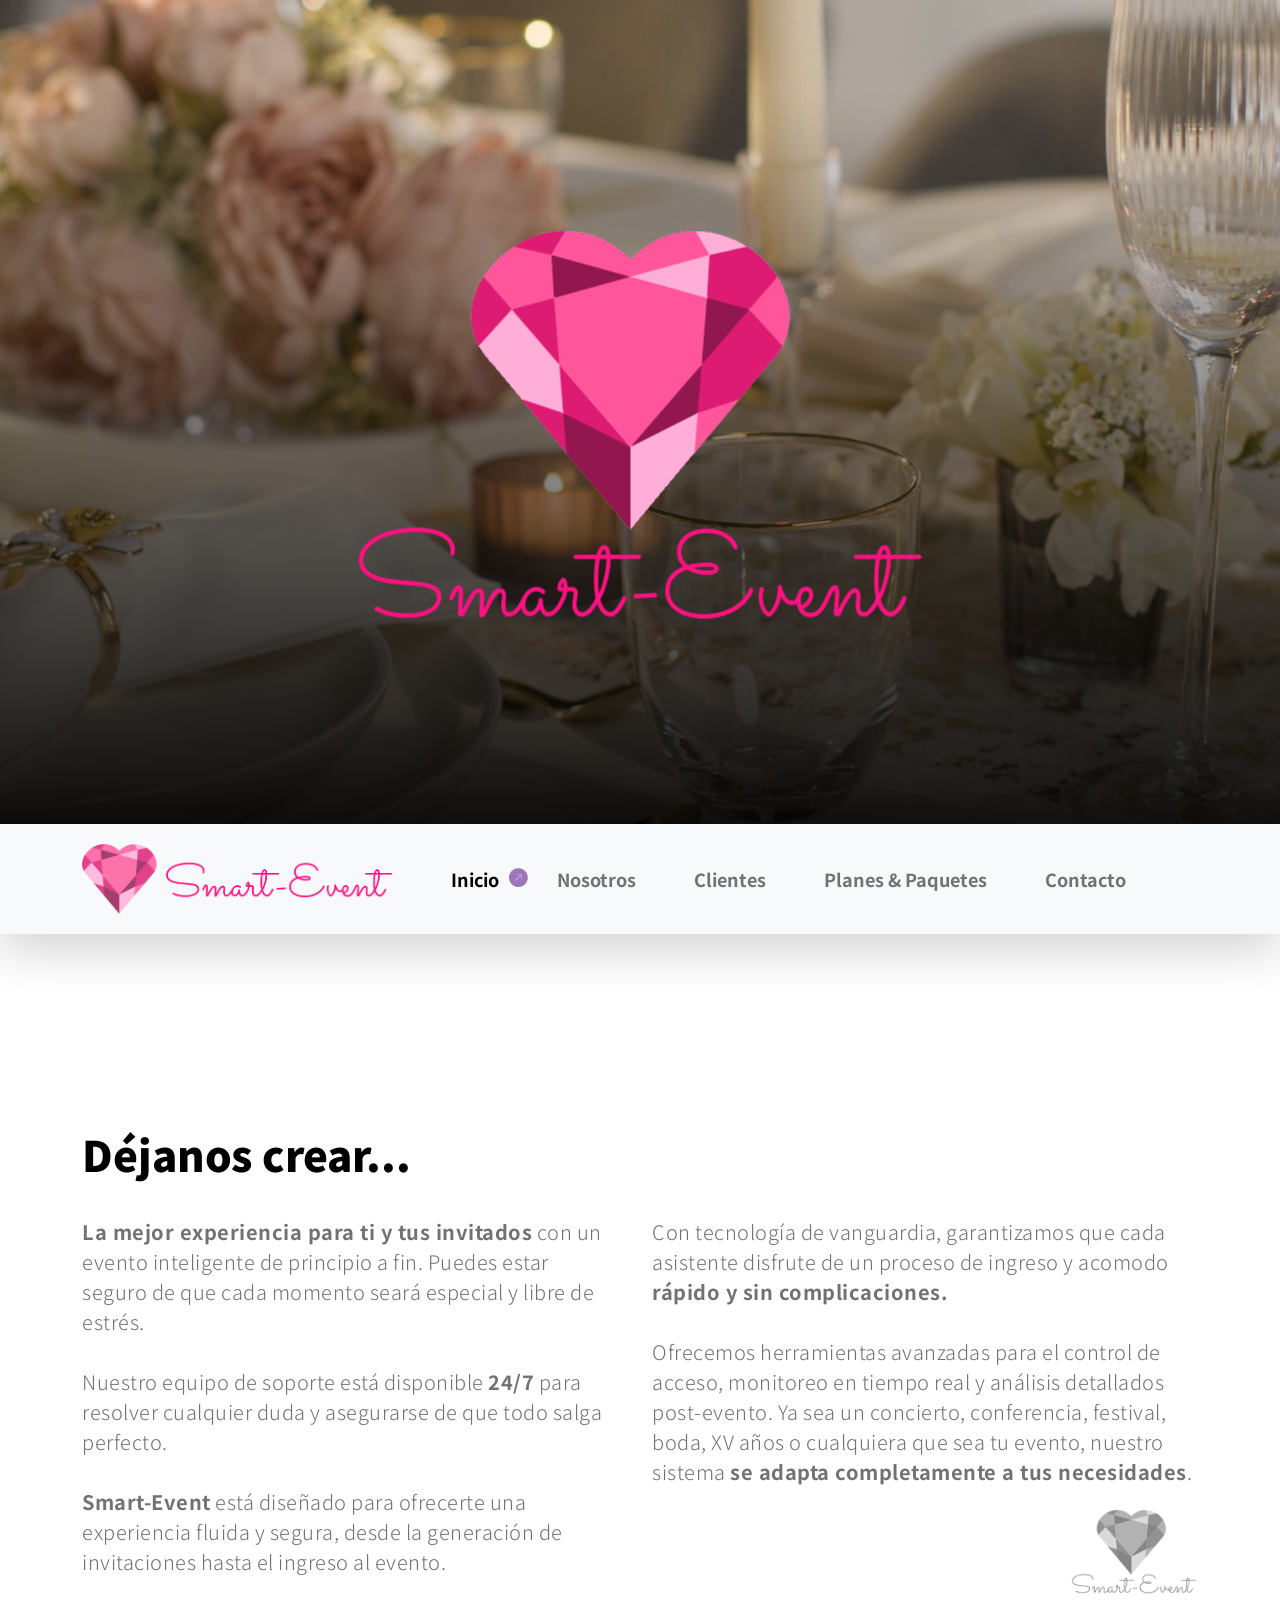
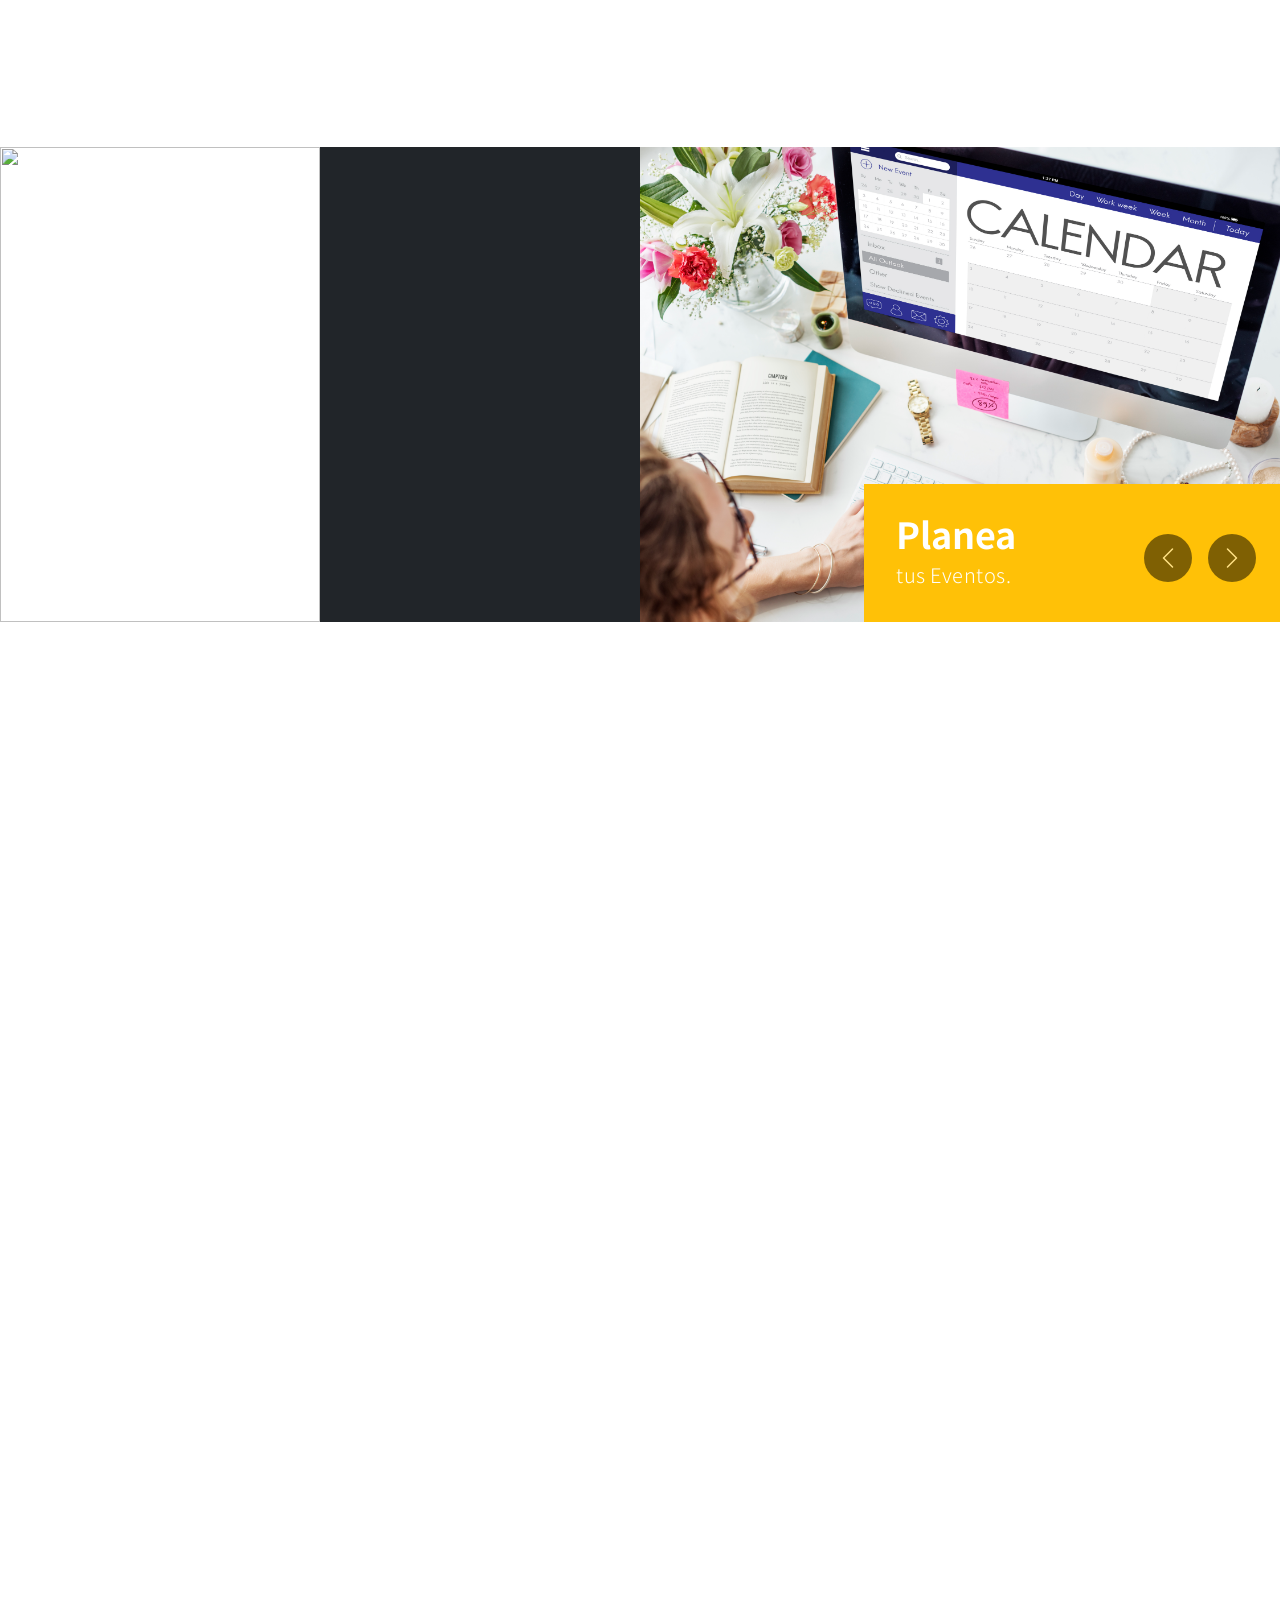
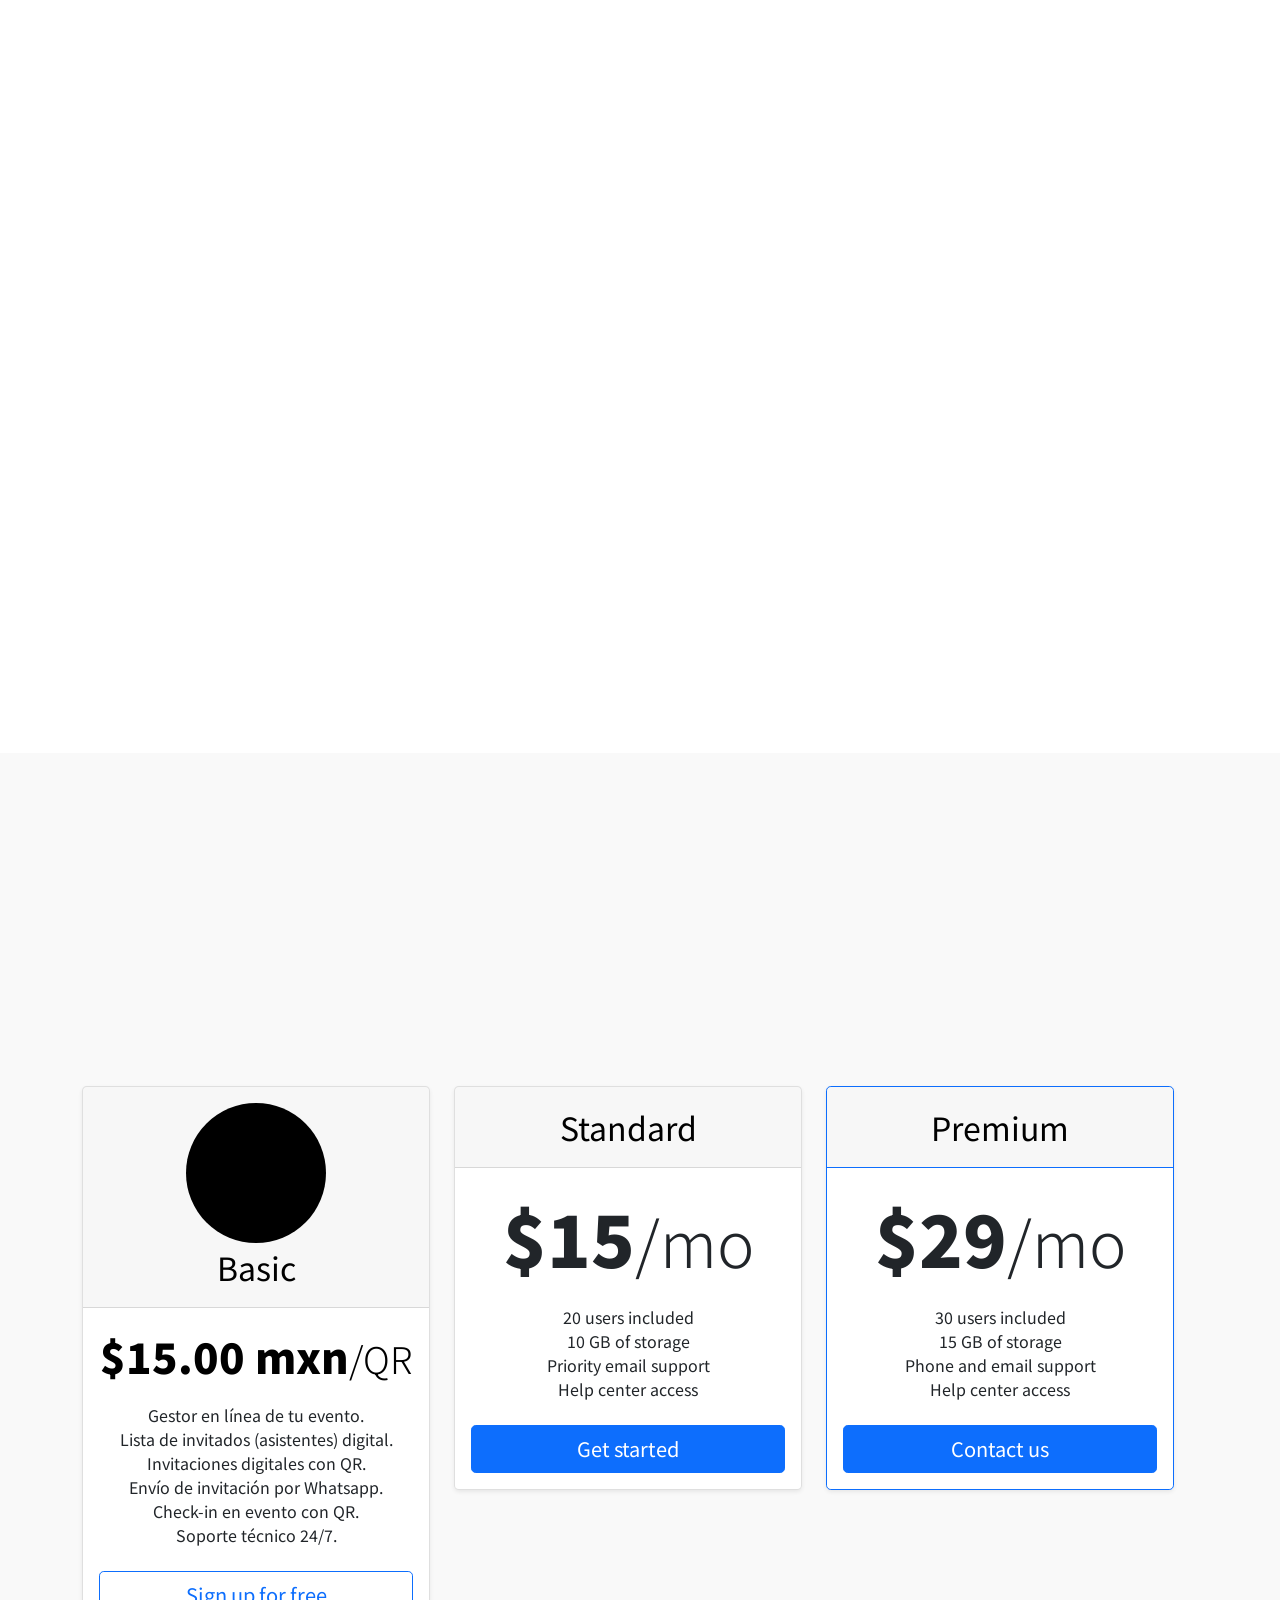
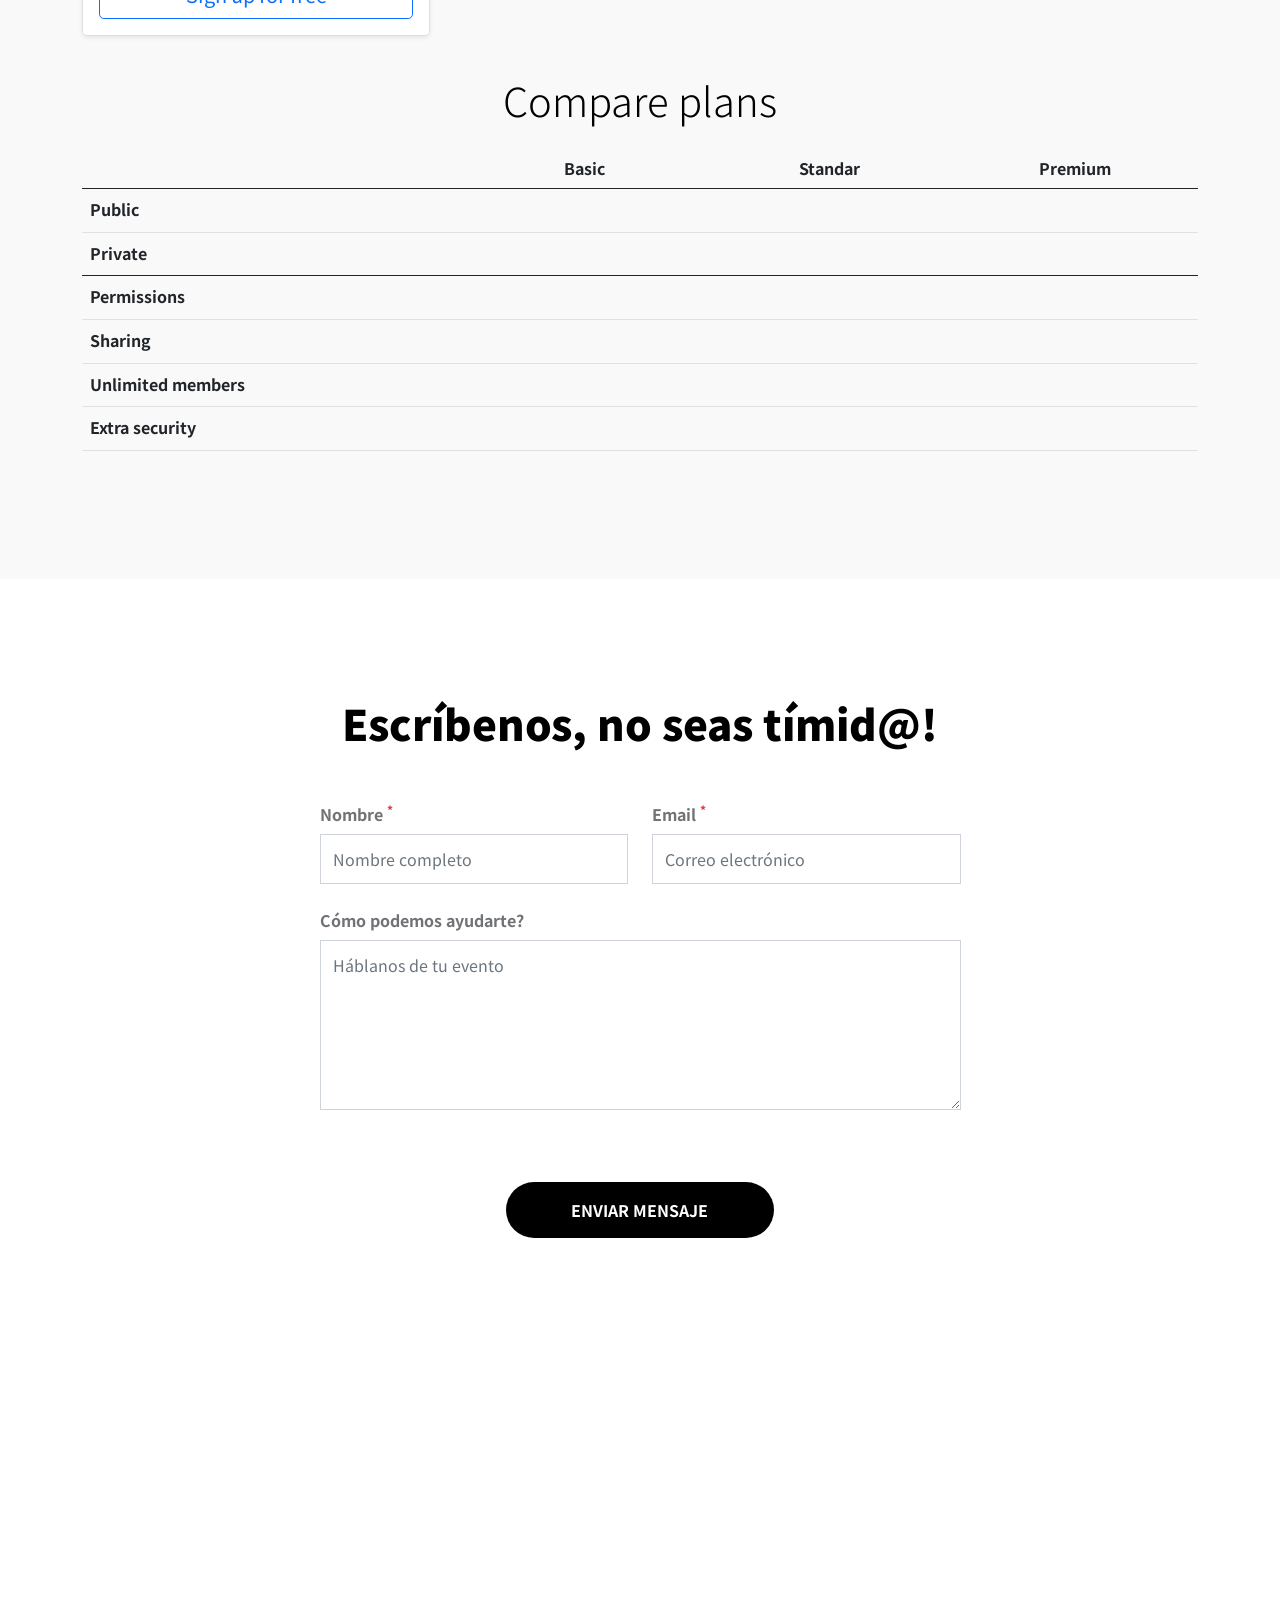
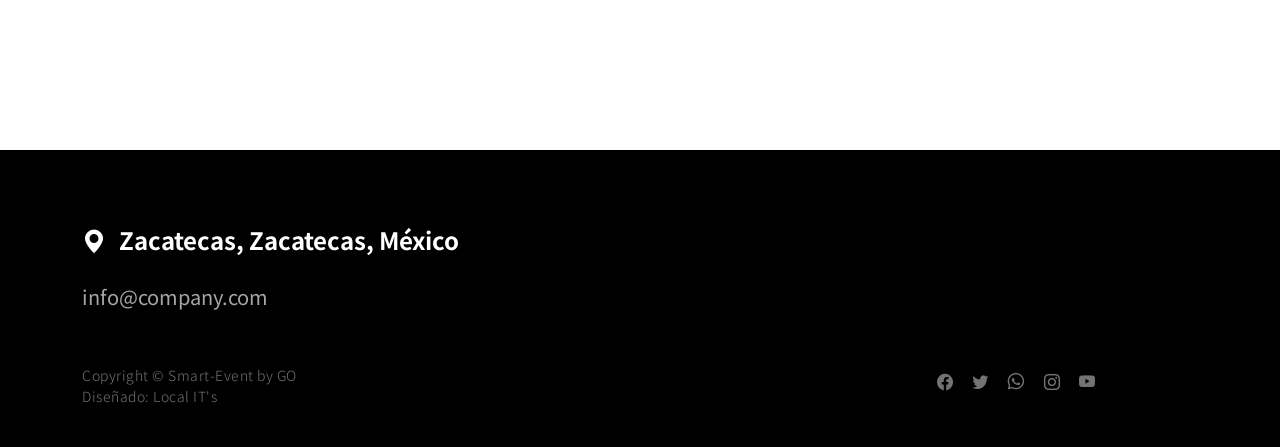
==== commit a3935331: "falta editar pricing section y poner login button" ====
--- a/landing_se/index.html
+++ b/landing_se/index.html
@@ -190,12 +190,12 @@
                 <div class="container-fluid">
                     <div class="row">
                         <div class="col-lg-3 col-12 p-0">      
-                            <img src="images/elena-rabkina-eVVzwsNhNf4-unsplash.jpg" class="img-fluid about-image" alt="">
+                            <img src="../assets/brand/img/Screenshot 2024-05-31 at 12-55Smart-Events Login(1).png" class="img-fluid about-image" alt="">
                         </div>
 
                         <div class="col-lg-3 col-12 bg-dark">  
                             <div class="d-flex flex-column flex-wrap justify-content-center h-100 py-5 px-4 pt-lg-4 pb-lg-0">
-                                <h3 class="text-white mb-3" data-aos="fade-up">Somos - detallistas y estratégicos.</h3>
+                                <h3 class="text-white mb-3" data-aos="fade-up">Somos - detallistas y metódicos.</h3>
 
                                 <p class="text-secondary-white-color" data-aos="fade-up">Tenemos más de dos años en el negocio de control y gestión de accesos.</p>
 
@@ -213,52 +213,52 @@
                             <section id="myCarousel" class="carousel slide carousel-fade" data-bs-ride="carousel">
                                 <div class="carousel-inner">
                                     <div class="carousel-item active">
-                                        <img src="images/people/studio-shot-beautiful-happy-retired-caucasian-female-with-pixie-hairdo-crossing-arms-her-chest-having-confident-look-smiling-broadly.jpg" class="img-fluid team-image" alt="">
+                                        <img src="../assets/brand/img/calendar-date-organizer-planner-concept.jpg" class="img-fluid team-image" alt="">
 
                                         <div class="team-thumb bg-warning">
-                                            <h3 class="text-white mb-0">Susane R.</h3>
-
-                                            <p class="text-secondary-white-color mb-0">Founding Partner</p>
+                                            <h3 class="text-white mb-0">Planea</h3>
+
+                                            <p class="text-secondary-white-color mb-0">tus Eventos.</p>
                                         </div>
                                     </div>
 
                                     <div class="carousel-item">
-                                        <img src="images/people/project-leder-with-disabilities-looking-front-sitting-immobilized-wheelchair-business-office-room.jpg" class="img-fluid team-image" alt="">
+                                        <img src="../assets/brand/img/close-up-people-using-smartphones-restaurant(1).jpg" class="img-fluid team-image" alt="">
 
                                         <div class="team-thumb bg-primary">
-                                            <h3 class="text-white mb-0">Morgan S.</h3>
-
-                                            <p class="text-secondary-white-color mb-0">CEO & Investor</p>
+                                            <h3 class="text-white mb-0">Registra asistencia</h3>
+
+                                            <p class="text-secondary-white-color mb-0">fácil y rápido.</p>
                                         </div>
                                     </div>
 
                                     <div class="carousel-item">
-                                        <img src="images/people/asia-business-woman-feeling-happy-smiling-looking-camera-while-relax-home-office.jpg" class="img-fluid team-image" alt="">
+                                        <img src="../assets/brand/img/happy-pretty-woman-listening-music-with-earphones.jpg" class="img-fluid team-image" alt="">
 
                                         <div class="team-thumb bg-success">
-                                            <h3 class="text-white mb-0">Naomi W.</h3>
-
-                                            <p class="text-secondary-white-color mb-0">Art Director</p>
+                                            <h3 class="text-white mb-0">Olvídate de</h3>
+
+                                            <p class="text-secondary-white-color mb-0">preocupaciones.</p>
                                         </div>
                                     </div>
 
                                     <div class="carousel-item">
-                                        <img src="images/people/happy-african-american-professional-manager-smiling-looking-camera-headshot-portrait.jpg" class="img-fluid team-image" alt="">
+                                        <img src="../assets/brand/img/close-up-freelance-woman-writing.jpg" class="img-fluid team-image" alt="">
 
                                         <div class="team-thumb bg-info">
-                                            <h3 class="text-white mb-0">Robinson H.</h3>
-
-                                            <p class="text-secondary-white-color mb-0">Sales & Marketing</p>
+                                            <h3 class="text-white mb-0">Smart-Event</h3>
+
+                                            <p class="text-secondary-white-color mb-0">lo hará posible.</p>
                                         </div>
                                     </div>
 
                                     <div class="carousel-item">
-                                        <img src="images/people/working-business-lady.jpg" class="img-fluid team-image" alt="">
+                                        <img src="../assets/brand/img/colleagues-giving-fist-bump.jpg" class="img-fluid team-image" alt="">
 
                                         <div class="team-thumb bg-danger">
-                                            <h3 class="text-white mb-0">Jane M.</h3>
-
-                                            <p class="text-secondary-white-color mb-0">Project Management</p>
+                                            <h3 class="text-white mb-0">Nuestro equipo de soporte</h3>
+
+                                            <p class="text-secondary-white-color mb-0">estará para ayudarte.</p>
                                         </div>
                                     </div>
                                 </div>
